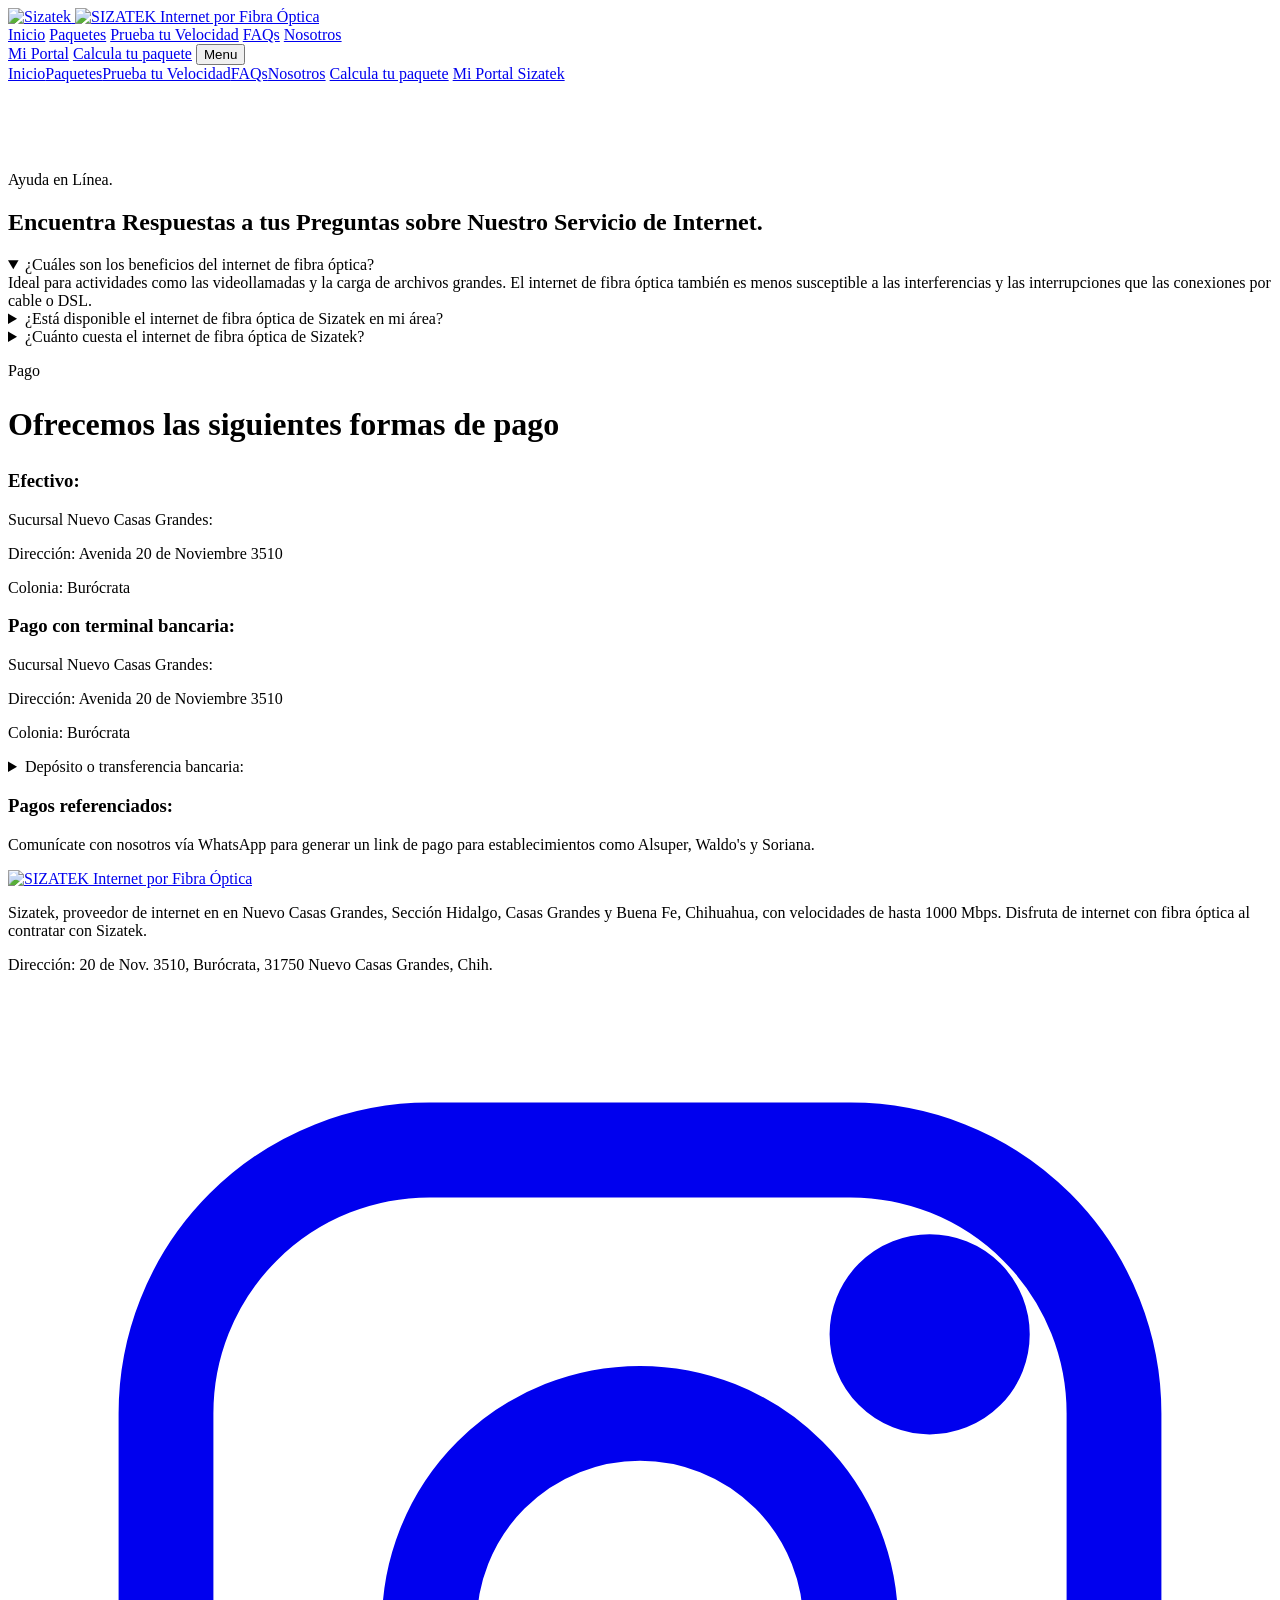
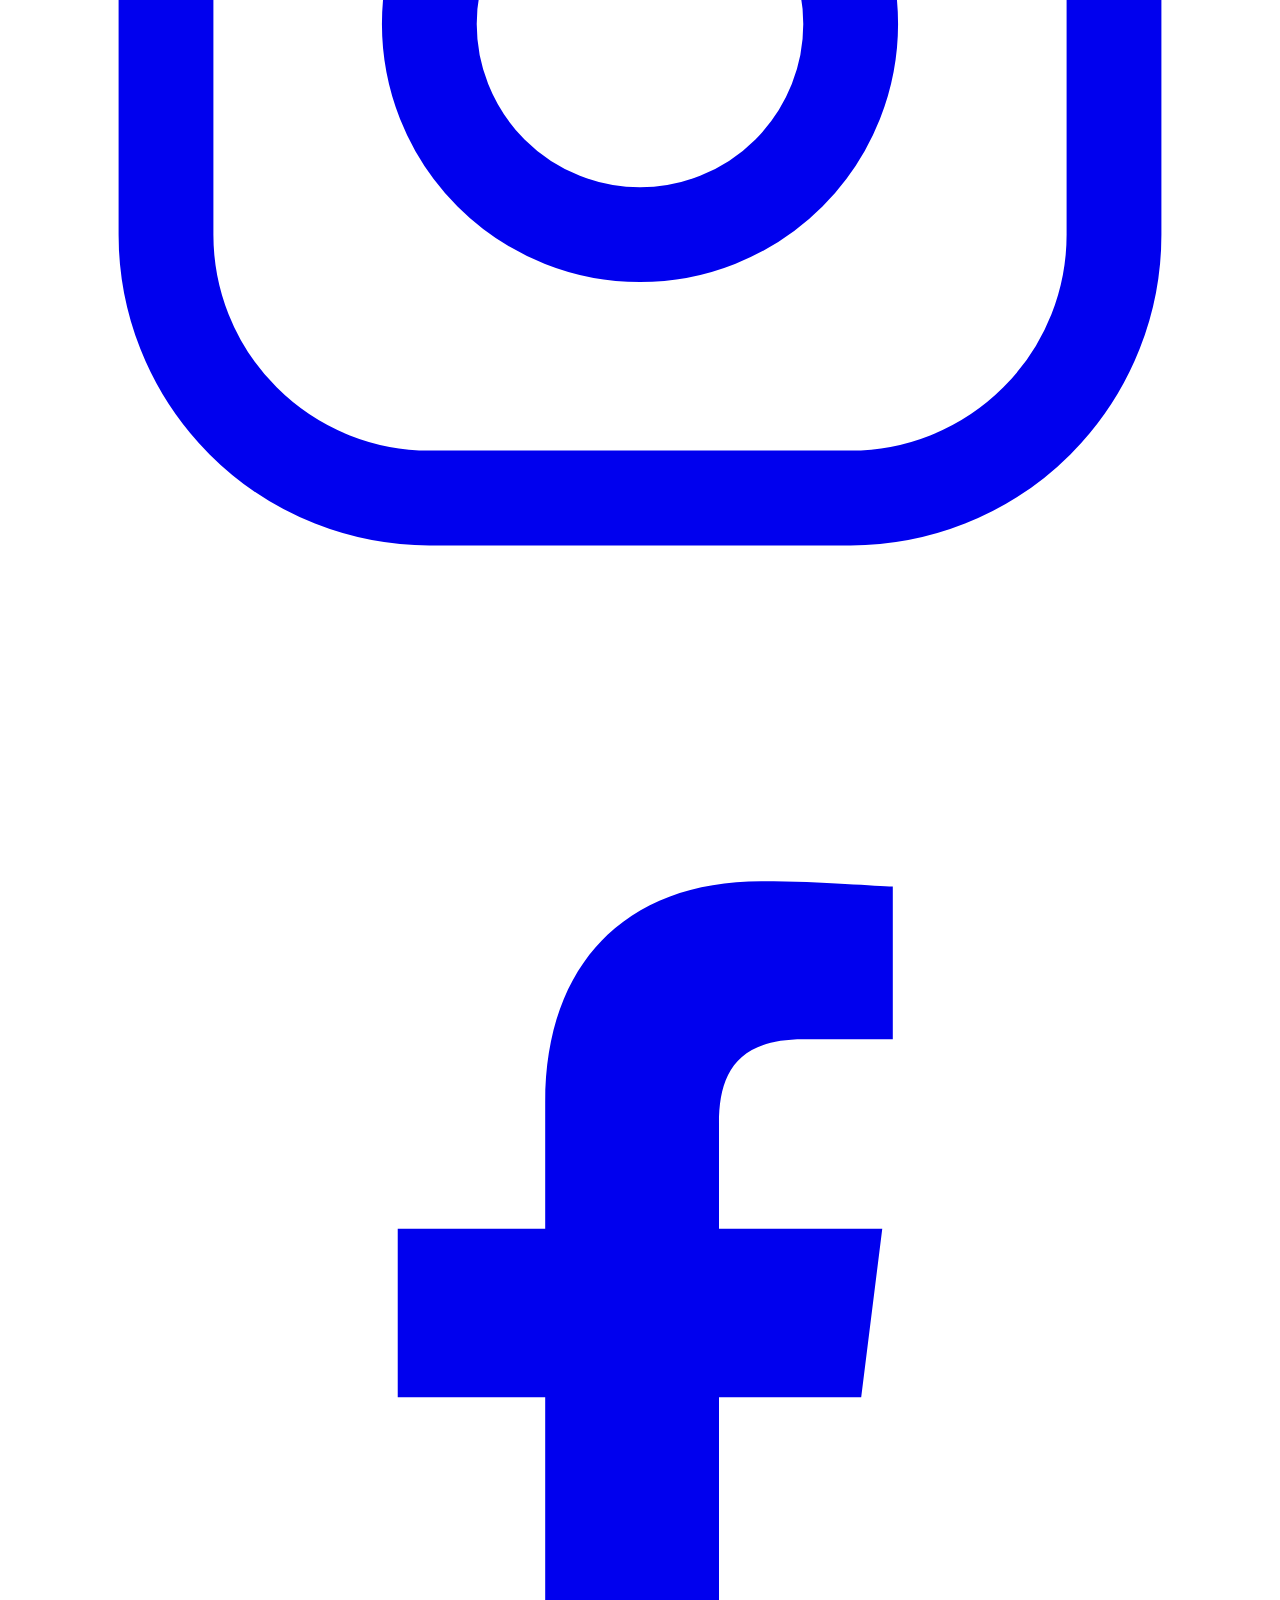
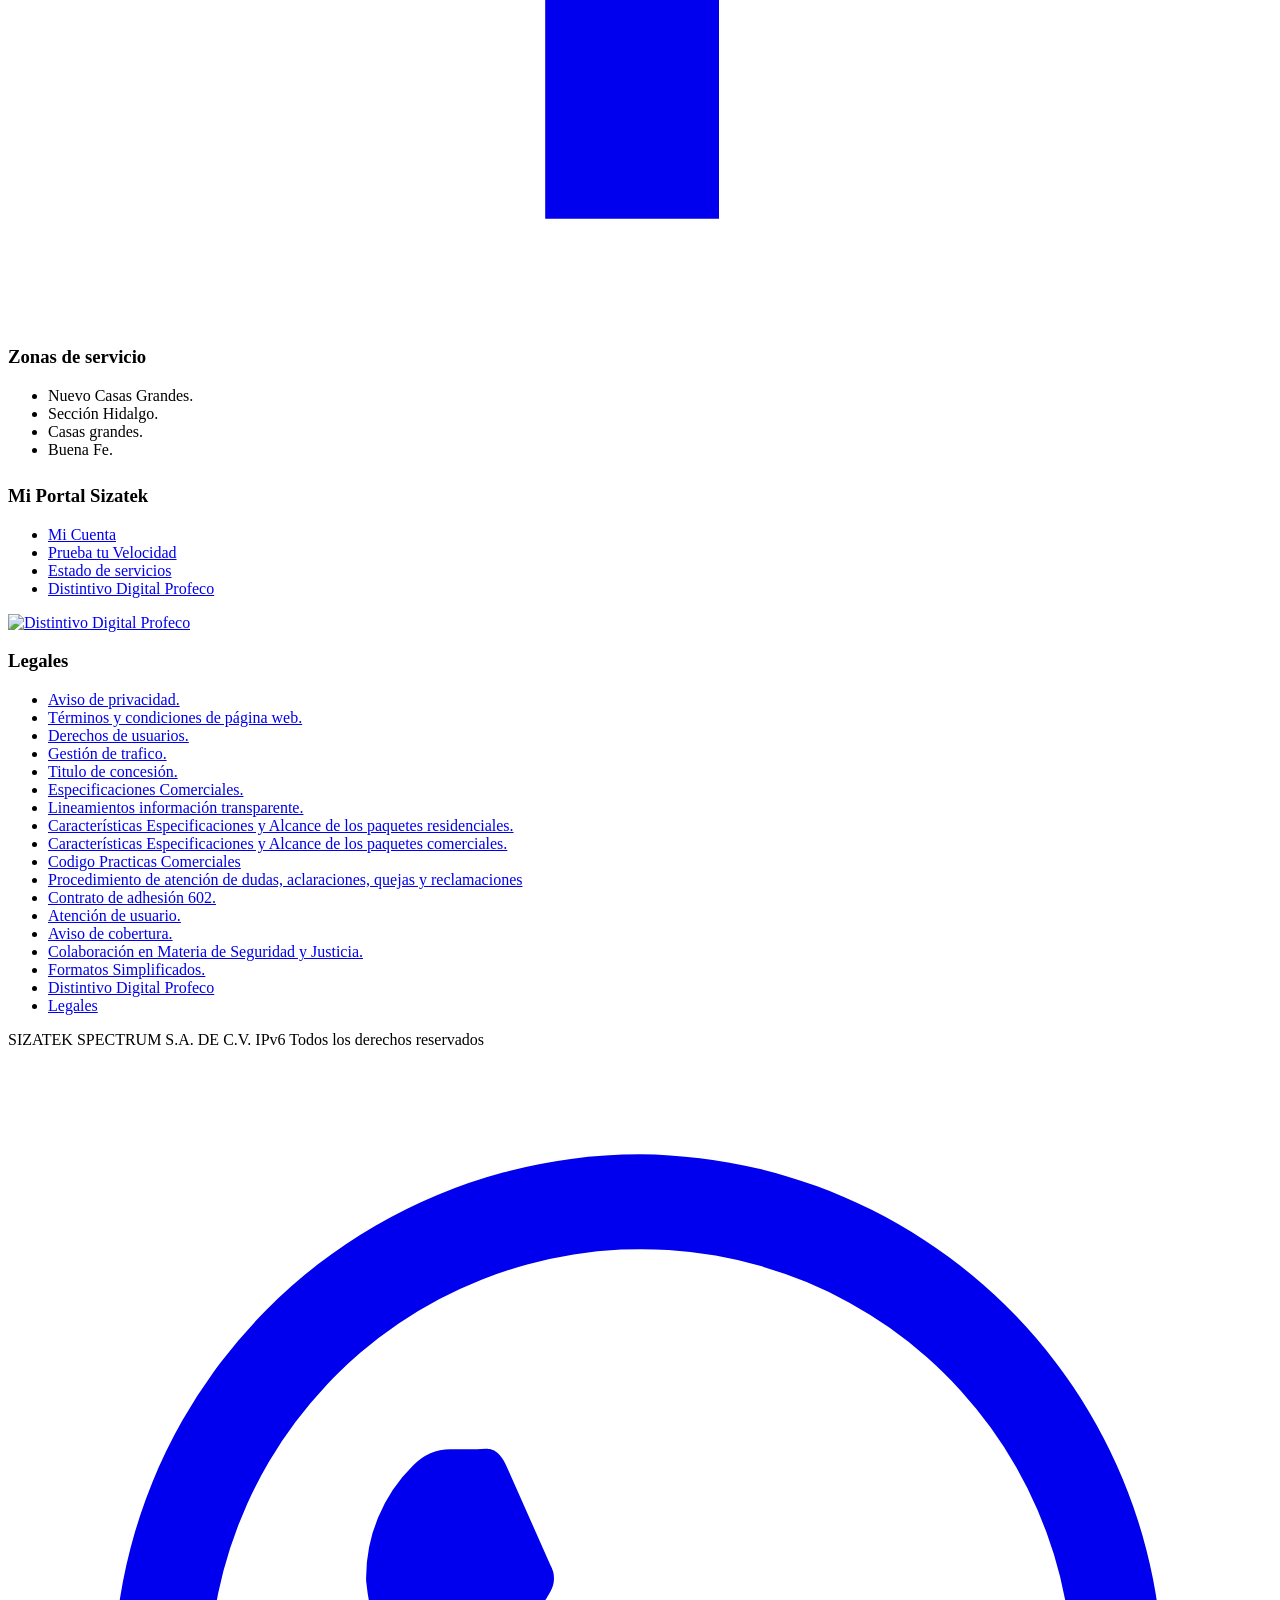
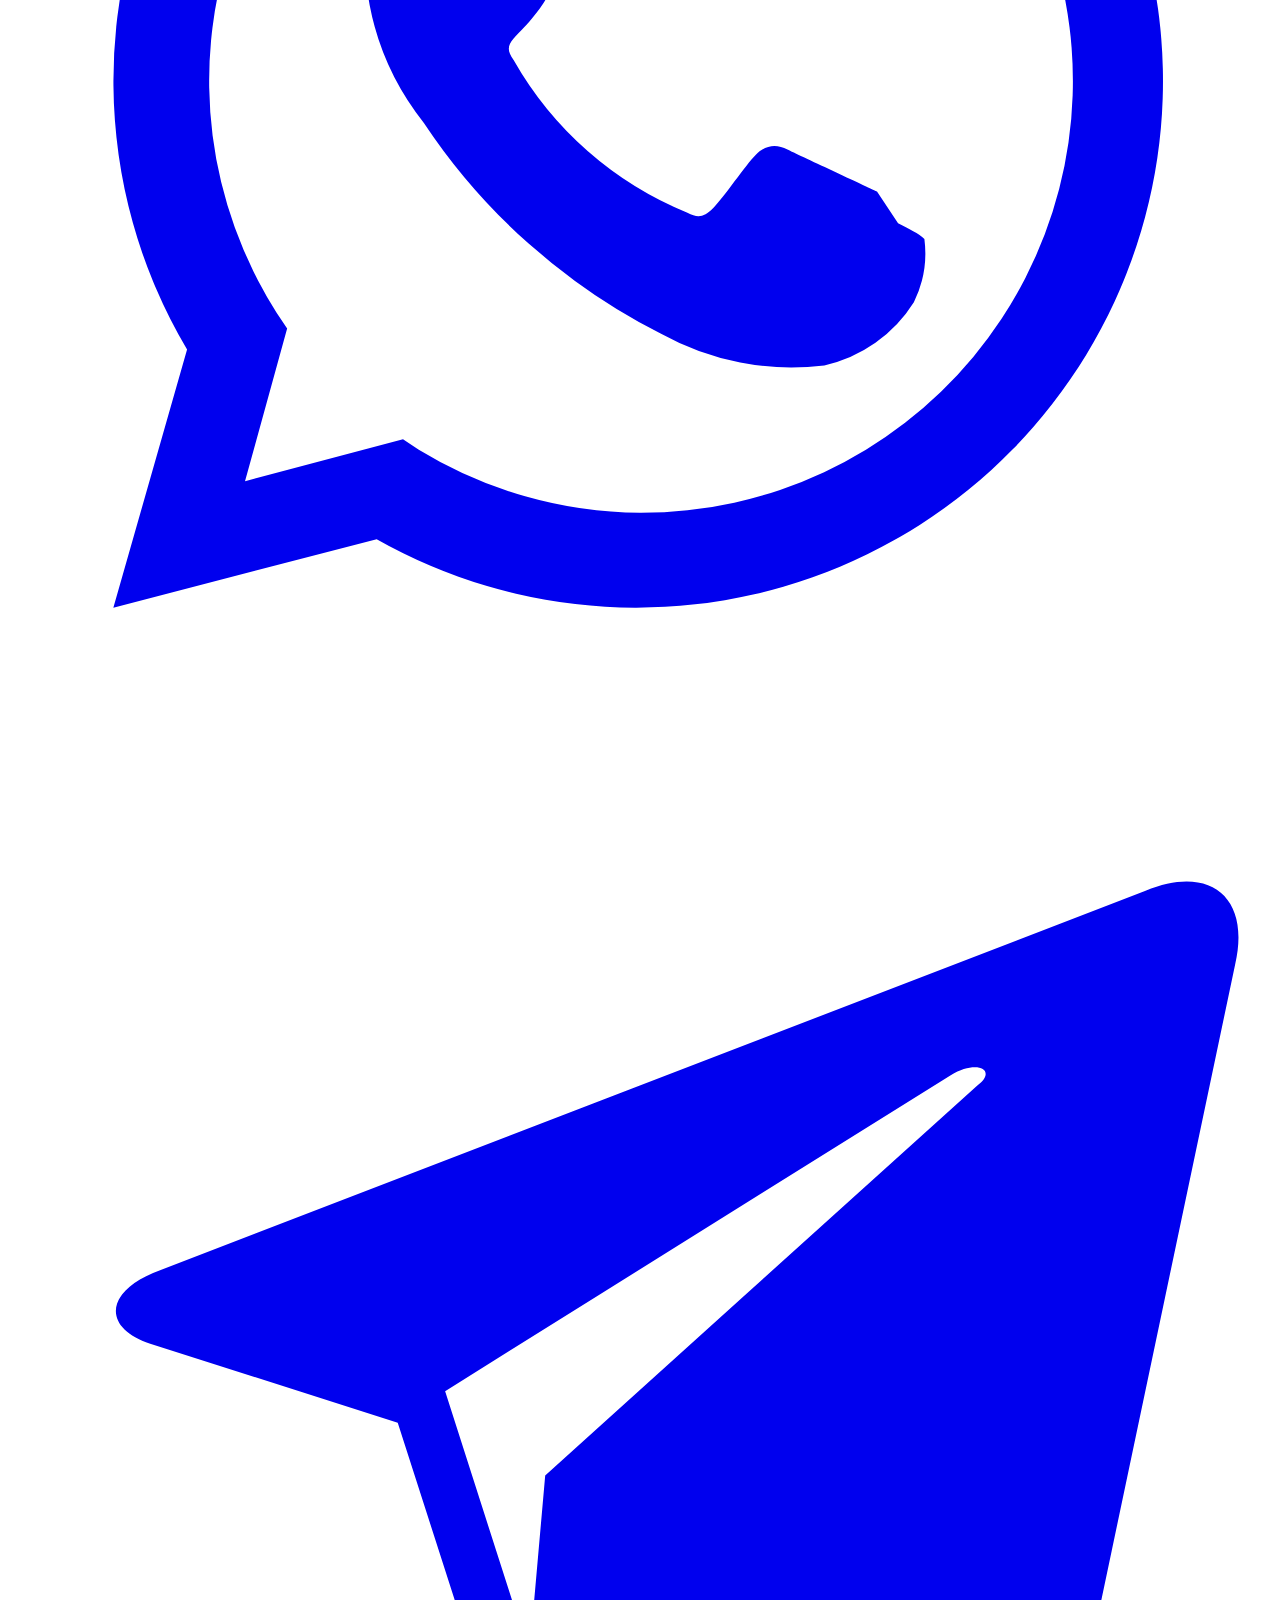
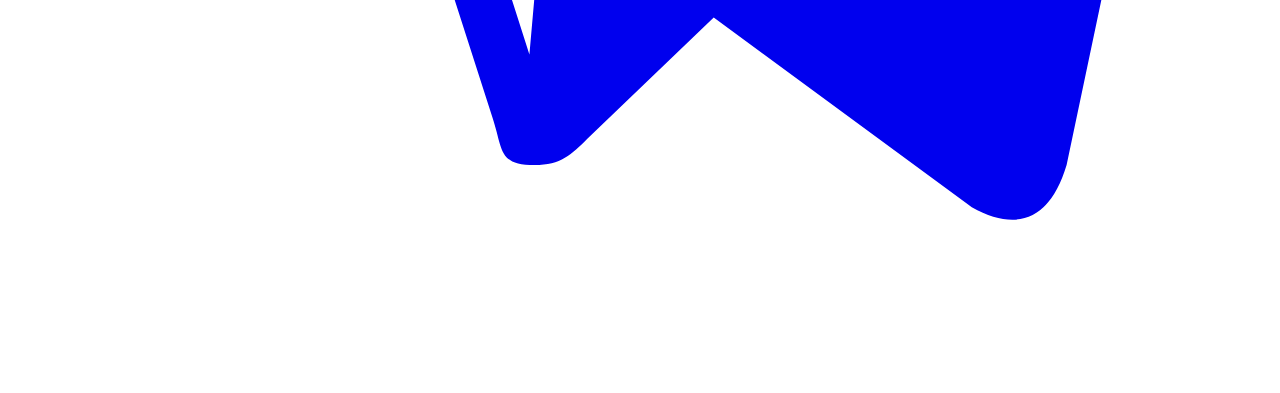
==== site/ayuda/index.html @ 72c99260 "Nosotros: 'Internet para Negocios' (empresas, instituciones gubernamentales y centros educativos); /" ====
<!doctype html>
<html lang="es">
<head>
<meta charset="utf-8">
<meta name="viewport" content="width=device-width,initial-scale=1">
<title>Ayuda en Línea - Sizatek.com</title>
<meta name="description" content="Encuentra Respuestas a tus Preguntas sobre Nuestro Servicio de Internet.">
<link rel="canonical" href="https://sizatek.com/ayuda/">
<link rel="icon" type="image/png" href="/assets/logo-iso.png">
<meta property="og:title" content="Ayuda en Línea - Sizatek.com">
<meta property="og:description" content="Encuentra Respuestas a tus Preguntas sobre Nuestro Servicio de Internet.">
<meta property="og:image" content="https://sizatek.com/assets/logo-sizatek.png">
<meta property="og:url" content="https://sizatek.com/ayuda/">
<meta name="theme-color" content="#050B1A">
<link rel="preconnect" href="https://fonts.googleapis.com">
<link rel="stylesheet" href="https://fonts.googleapis.com/css2?family=Unbounded:wght@300;400;500;700;900&family=Geologica:wght@300;400;500;600&family=IBM+Plex+Mono:wght@400;500&display=swap">
<link rel="stylesheet" href="/assets/site.css?v=15">
</head>
<body>
<!-- ─────────────── NAV ─────────────── -->
<header class="nav">
  <div class="wrap">
    <a class="brand" href="/" aria-label="Sizatek">
      <img class="iso" src="/assets/logo-iso.png" alt="Sizatek">
      <img class="wordmark" src="/assets/logo-wordmark.png" alt="SIZATEK Internet por Fibra Óptica">
    </a>
    <nav class="links" aria-label="Menu">
      <a href="/">Inicio</a>
      <a href="/paquetes/">Paquetes</a>
      <a href="/velocidad/">Prueba tu Velocidad</a>
      <a class="on" href="/ayuda/">FAQs</a>
      <a href="/nosotros/">Nosotros</a>
    </nav>
    <div class="nav-cta">
      <a class="btn btn-ghost" href="https://clientes.sizatek.com/cliente/login">Mi Portal</a>
      <a class="btn btn-luz" href="/calcula/">Calcula tu paquete</a>
      <button class="menu-btn" id="menuBtn" aria-expanded="false" aria-controls="drawer">Menu</button>
    </div>
  </div>
  <div class="drawer" id="drawer">
    <div class="wrap">
      <a href="/">Inicio</a><a href="/paquetes/">Paquetes</a><a href="/velocidad/">Prueba tu Velocidad</a><a href="/ayuda/">FAQs</a><a href="/nosotros/">Nosotros</a>
      <a href="/calcula/">Calcula tu paquete</a>
      <a href="https://clientes.sizatek.com/cliente/login">Mi Portal Sizatek</a>
    </div>
  </div>
</header>


<!-- ─────────────── PAGO + FAQ ─────────────── -->
<section id="faqs" style="padding-top:clamp(40px,6vw,72px)">
  <div class="wrap two">
    <div>
      <div class="sec-head">
        <p class="eyebrow">Ayuda en Línea.</p>
        <h2>Encuentra Respuestas a tus Preguntas sobre Nuestro Servicio de Internet.</h2>
      </div>
      <div class="faq">
      <details open><summary>¿Cuáles son los beneficios del internet de fibra óptica?</summary><div class="body">Ideal para actividades como las videollamadas y la carga de archivos grandes. El internet de fibra óptica también es menos susceptible a las interferencias y las interrupciones que las conexiones por cable o DSL.</div></details>
      <details><summary>¿Está disponible el internet de fibra óptica de Sizatek en mi área?</summary><div class="body">Como empresa local en Chihuahua, ofrecemos el servicio de internet con fibra óptica en Nuevo Casas Grandes, Sección Hidalgo, Casas Grandes y  Buena Fe.</div></details>
      <details><summary>¿Cuánto cuesta el internet de fibra óptica de Sizatek?</summary><div class="body">El costo del internet de fibra óptica de Sizatek varía según el plan de velocidad y las promociones disponibles en el momento.  Como empresa local en Chihuahua, ofrecemos servicio en Nuevo Casas Grandes, Sección Hidalgo, Casas Grandes y Buena Fe (Chihuahua). Visita nuestra página de planes y precios para obtener información detallada y elegir el mejor plan para ti.</div></details>
      </div>
    </div>
    <div>
      <div class="sec-head">
        <p class="eyebrow">Pago</p>
        <h2 style="font-size:clamp(22px,2.6vw,32px)">Ofrecemos las siguientes formas de pago</h2>
      </div>
      <div class="pago">
        <div class="pago-item"><h3>Efectivo:</h3><p>Sucursal Nuevo Casas Grandes:</p><p>Dirección: Avenida 20 de Noviembre 3510</p><p>Colonia: Burócrata</p></div>
        <div class="pago-item"><h3>Pago con terminal bancaria:</h3><p>Sucursal Nuevo Casas Grandes:</p><p>Dirección: Avenida 20 de Noviembre 3510</p><p>Colonia: Burócrata</p></div>
        <div class="pago-item"><details><summary>Depósito o transferencia bancaria:</summary><div style="display:grid;gap:6px;margin-top:10px"><p>Banco BBVA:</p><p class="mono">Cuenta: 0116970141</p><p class="mono">Clabe: 012420001169701419</p><p><b>Importante:</b> Enviar comprobante de pago vía WhatsApp al 6567646127 o correo electrónico: contacto@sizatek.com</p></div></details></div>
        <div class="pago-item"><h3>Pagos referenciados:</h3><p>Comunícate con nosotros vía WhatsApp para generar un link de pago para establecimientos como Alsuper, Waldo's y Soriana.</p></div>
      </div>
      
    </div>
  </div>
</section>


<!-- ─────────────── FOOTER ─────────────── -->
<footer>
  <div class="wrap">
    <div class="fgrid">
      <div class="fcol">
        <a class="brand brand-full" href="/" style="margin-bottom:22px">
          <img src="/assets/logo-sizatek.png" alt="SIZATEK Internet por Fibra Óptica">
        </a>
        <p>Sizatek, proveedor de internet en en Nuevo Casas Grandes, Sección Hidalgo, Casas Grandes y Buena Fe, Chihuahua, con velocidades de hasta 1000 Mbps. Disfruta de internet con fibra óptica al contratar con Sizatek.</p>
        <p style="margin-top:16px">Dirección: 20 de Nov. 3510, Burócrata, 31750 Nuevo Casas Grandes, Chih.</p>
        <div class="social" style="margin-top:18px">
          <a href="https://www.instagram.com/sizatek" aria-label="Instagram"><svg viewBox="0 0 24 24" fill="none" stroke="currentColor" stroke-width="1.8"><rect x="3" y="3" width="18" height="18" rx="5"/><circle cx="12" cy="12" r="4"/><circle cx="17.5" cy="6.5" r="1" fill="currentColor"/></svg></a>
          <a href="https://www.facebook.com/sizatekncg" aria-label="Facebook"><svg viewBox="0 0 24 24" fill="currentColor"><path d="M13.5 22v-8h2.7l.4-3.2h-3.1V8.8c0-.9.3-1.6 1.6-1.6h1.7V4.3c-.3 0-1.3-.1-2.5-.1-2.5 0-4.1 1.5-4.1 4.2v2.4H7.4V14h2.8v8h3.3Z"/></svg></a>
        </div>
      </div>
      <div class="fcol">
        <h3>Zonas de servicio</h3>
        <ul><li>Nuevo Casas Grandes.</li><li>Sección Hidalgo.</li><li>Casas  grandes.</li><li>Buena Fe.</li></ul>
        <h3 style="margin-top:26px">Mi Portal Sizatek</h3>
        <ul><li><a href="https://clientes.sizatek.com/cliente/login">Mi Cuenta</a></li><li><a href="/velocidad/">Prueba tu Velocidad</a></li><li><a href="/velocidad/#estado">Estado de servicios</a></li><li><a href="https://distintivodigital.profeco.gob.mx/consulta/DA25MW83091124">Distintivo Digital Profeco</a></li></ul>
        <a class="distintivo" href="https://distintivodigital.profeco.gob.mx/consulta/DA25MW83091124" aria-label="Distintivo Digital Profeco"><img src="/assets/distintivo-profeco.png" alt="Distintivo Digital Profeco" width="220" height="70" loading="lazy"></a>
      </div>
      <div class="fcol">
        <h3>Legales</h3>
        <ul class="flegal"><li><a href="https://sizatek.com/wp-content/uploads/2024/07/aviso-de-privacidad.pdf">Aviso de privacidad.</a></li><li><a href="https://sizatek.com/wp-content/uploads/2024/10/terminos-y-condiciones_sizatek.pdf">Términos y condiciones de página web.</a></li><li><a href="https://sizatek.com/wp-content/uploads/2024/07/derecho-de-usuario.pdf">Derechos de usuarios.</a></li><li><a href="https://sizatek.com/wp-content/uploads/2024/07/gestion-de-trafico.pdf">Gestión de trafico.</a></li><li><a href="https://sizatek.com/wp-content/uploads/2024/07/titulo-de-concesion-sizatek-.pdf">Titulo de concesión.</a></li><li><a href="https://sizatek.com/wp-content/uploads/2024/07/especificaciones-y-alcances-de-paquetes-internet-comercial.pdf">Especificaciones Comerciales.</a></li><li><a href="https://sizatek.com/wp-content/uploads/2024/10/lineamientos-informacion-transparente-sizatek.pdf">Lineamientos información transparente.</a></li><li><a href="https://sizatek.com/wp-content/uploads/2024/10/caracteristicas-especificaciones-y-alcance-de-los-paquetes-residenciales-sizatek-1.pdf">Características Especificaciones y Alcance de los paquetes residenciales.</a></li><li><a href="https://sizatek.com/wp-content/uploads/2024/10/caracteristicas-especificaciones-y-alcance-de-los-paquetes-comerciales-sizatek.pdf">Características Especificaciones y Alcance de los paquetes comerciales.</a></li><li><a href="https://sizatek.com/wp-content/uploads/2024/10/codigo-practicas-comerciales_-sizatek_vf.pdf">Codigo Practicas Comerciales</a></li><li><a href="https://sizatek.com/wp-content/uploads/2024/10/procedimiento-de-atencion-de-dudas-aclaraciones-quejas-y-reclamaciones.pdf">Procedimiento de atención de dudas, aclaraciones, quejas y reclamaciones</a></li><li><a href="https://sizatek.com/wp-content/uploads/2024/07/sizatek-spectrum-s.a.s.-de-c.v.sizatek-602-2023-comprimido.pdf">Contrato de adhesión 602.</a></li><li><a href="https://sizatek.com/wp-content/uploads/2024/07/atencion-de-usuario.pdf">Atención de usuario.</a></li><li><a href="https://sizatek.com/wp-content/uploads/2024/07/aviso-de-cobertura.pdf">Aviso de cobertura.</a></li><li><a href="https://sizatek.com/wp-content/uploads/2024/07/colaboracin-en-materia-de-seguridad-y-justicia_sizatek.pdf">Colaboración en Materia de Seguridad y Justicia.</a></li><li><a href="https://sizatek.com/wp-content/uploads/2024/07/consulta-tarifas-vigentes.pdf">Formatos Simplificados.</a></li><li><a href="https://sizatek.com/wp-content/uploads/2025/11/acuerdo_adhesion_690b8863ed9c2_05112025.pdf">Distintivo Digital Profeco</a></li><li><a href="/legales/">Legales</a></li></ul>
      </div>
    </div>
    <div class="fbottom">
      <span>SIZATEK SPECTRUM S.A. DE C.V.</span>
      <span class="v6live" id="v6live"><i></i>IPv6<b id="v6live-ip"></b></span>
      <span>Todos los derechos reservados</span>
    </div>
  </div>
</footer>


<a class="wa-float" href="https://wa.me/5216567646127" aria-label="Contáctanos"><svg viewBox="0 0 24 24" fill="currentColor"><path d="M12 2a10 10 0 0 0-8.6 15.1L2 22l5-1.3A10 10 0 1 0 12 2Zm0 18.2a8.2 8.2 0 0 1-4.2-1.2l-.3-.2-3 .8.8-2.9-.2-.3A8.2 8.2 0 1 1 12 20.2Zm4.5-6.1c-.2-.1-1.5-.7-1.7-.8s-.4-.1-.6.1-.6.8-.8 1-.3.2-.5.1a6.7 6.7 0 0 1-3.3-2.9c-.3-.4.2-.4.7-1.3a.5.5 0 0 0 0-.5l-.8-1.8c-.2-.5-.4-.4-.6-.4h-.5a1 1 0 0 0-.7.3 3 3 0 0 0-.9 2.2 5.2 5.2 0 0 0 1.1 2.7 11.8 11.8 0 0 0 4.5 4 5.1 5.1 0 0 0 3.1.6 2.7 2.7 0 0 0 1.7-1.2 2.1 2.1 0 0 0 .2-1.2c-.1-.1-.3-.2-.5-.3Z"/></svg></a>
<a class="tg-float" href="https://t.me/Sizatek_telebot?start=soporte" aria-label="Telegram"><svg viewBox="0 0 24 24" fill="currentColor"><path d="M21.6 3.3 2.9 10.5c-1.1.4-1.1 1.1-.2 1.4l4.7 1.5 1.8 5.6c.2.6.1.9.8.9.5 0 .7-.2 1-.5l2.4-2.3 4.9 3.6c.9.5 1.5.2 1.8-.8l3.2-15.2c.3-1.3-.5-1.9-1.7-1.4ZM8.3 12.8l9.6-6c.5-.3.9-.1.5.2l-8.2 7.4-.3 3.4-1.6-5Z"/></svg></a>


<script src="/assets/site.js?v=13" defer></script>
</body>
</html>
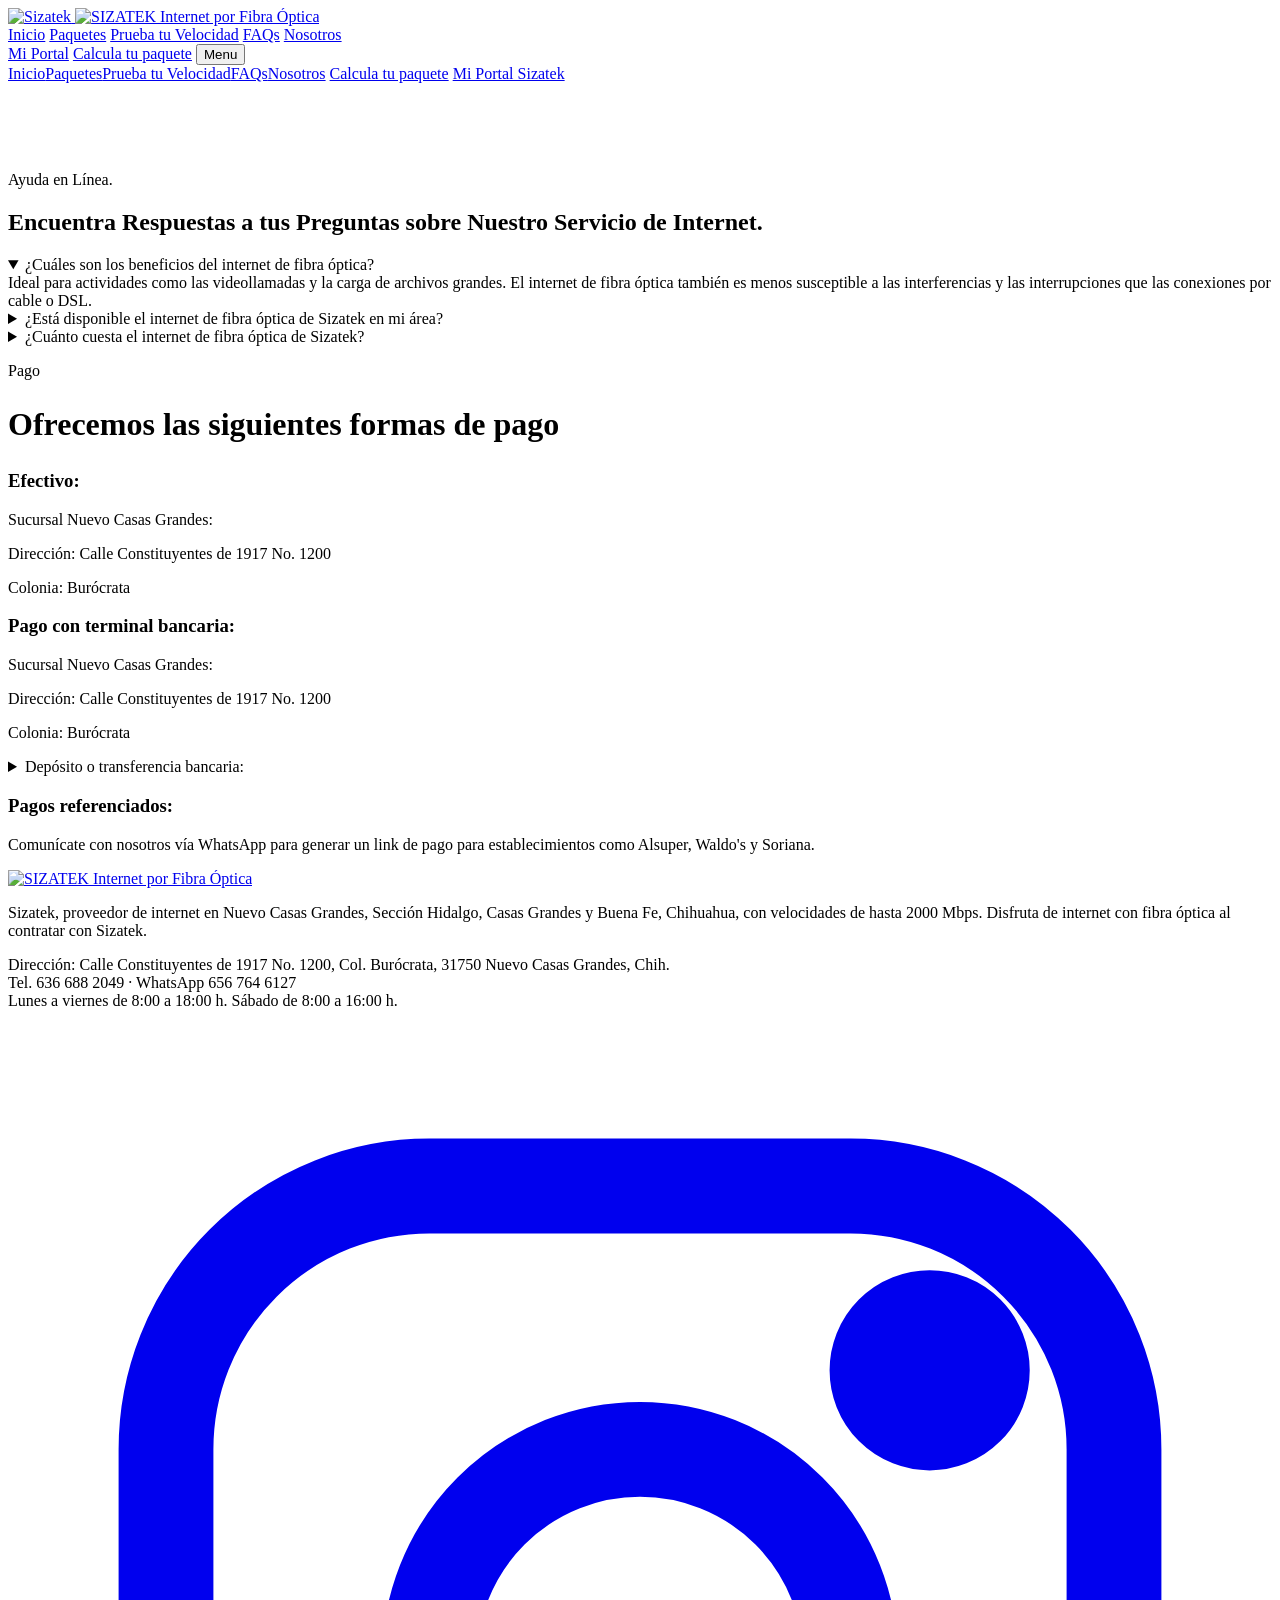
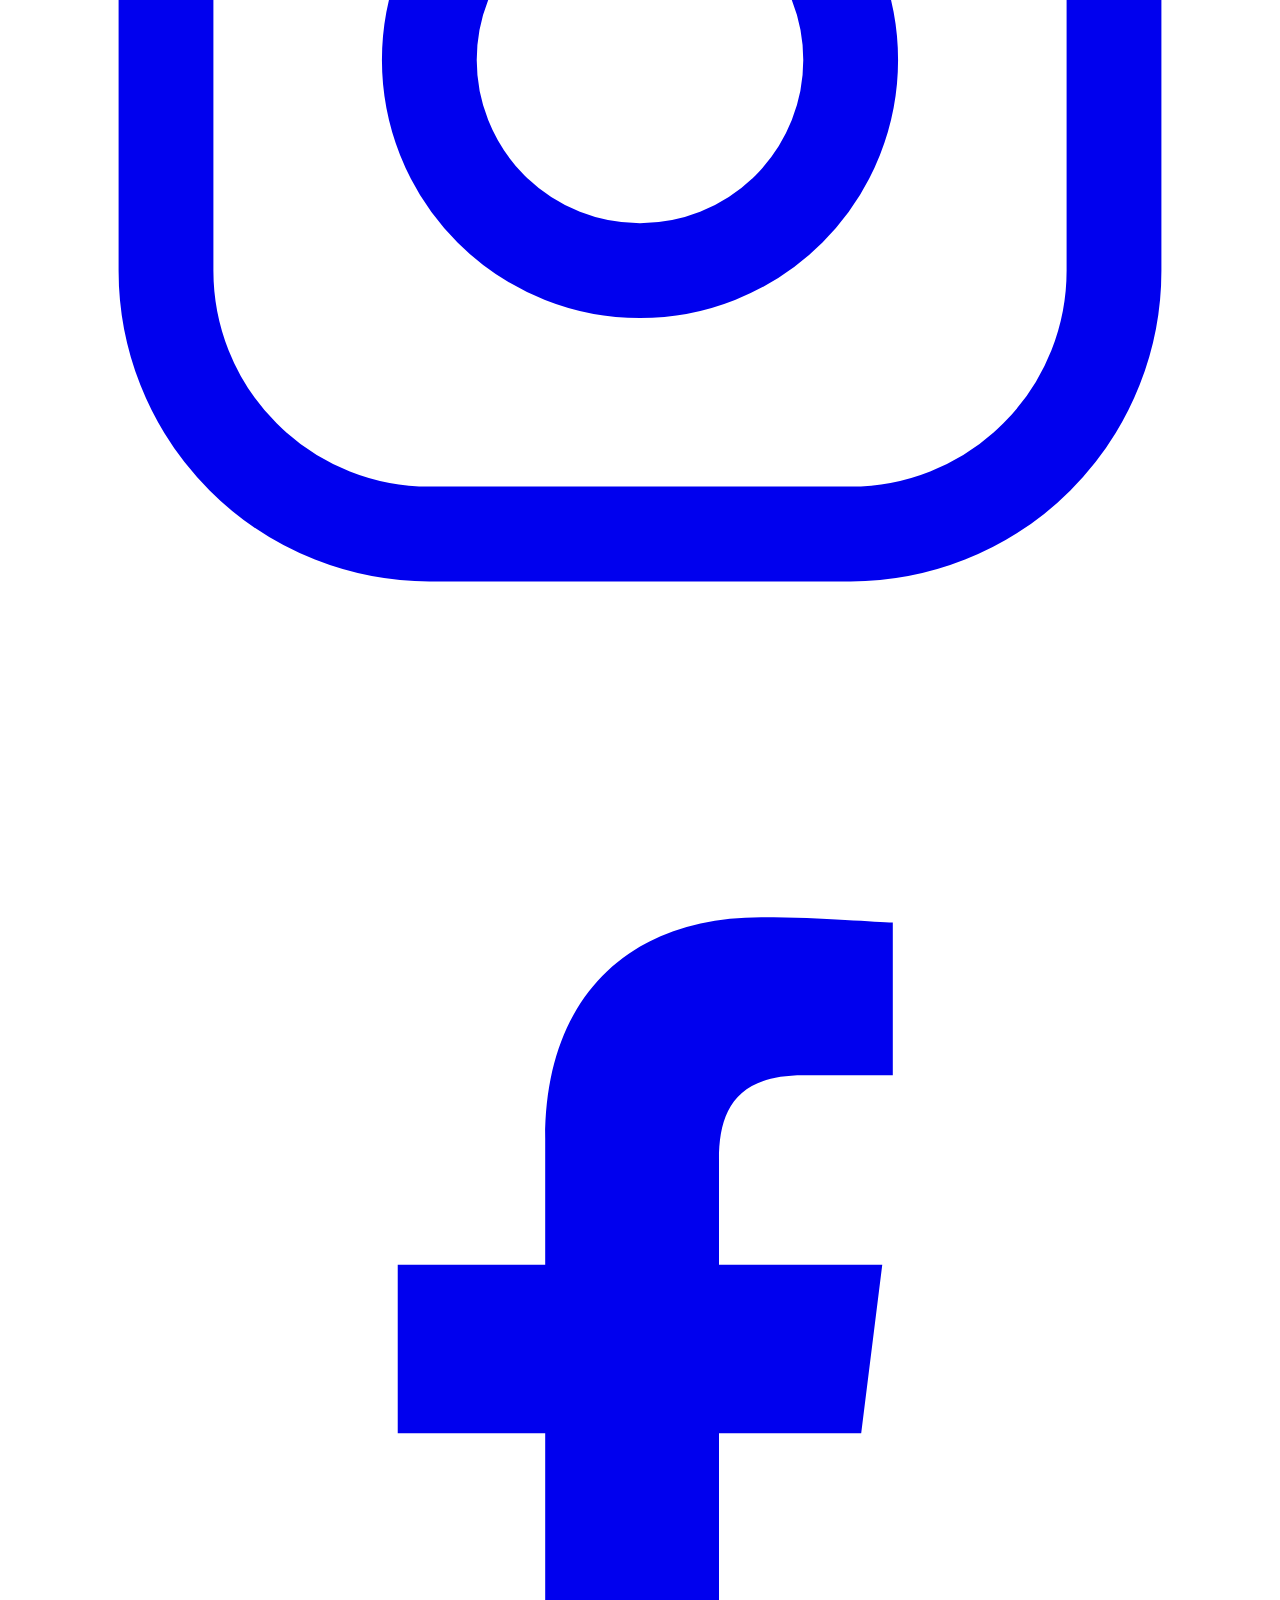
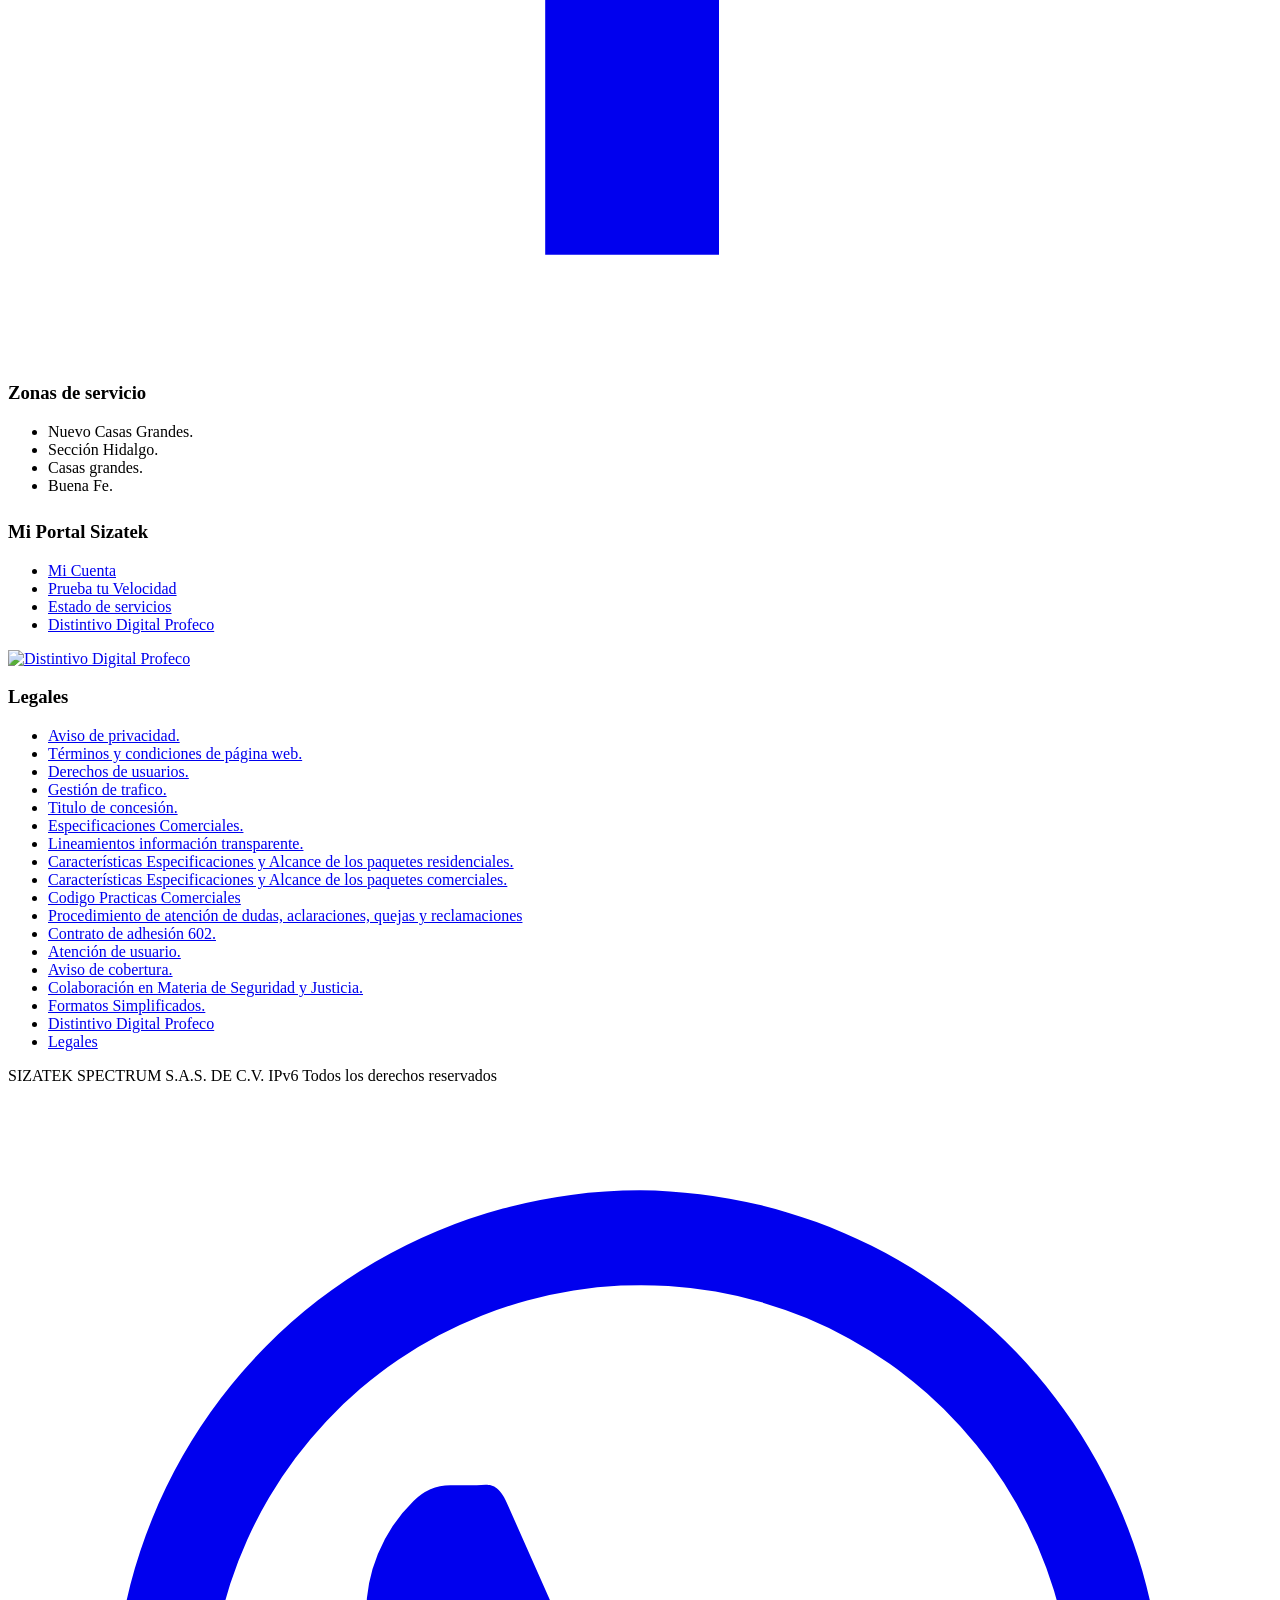
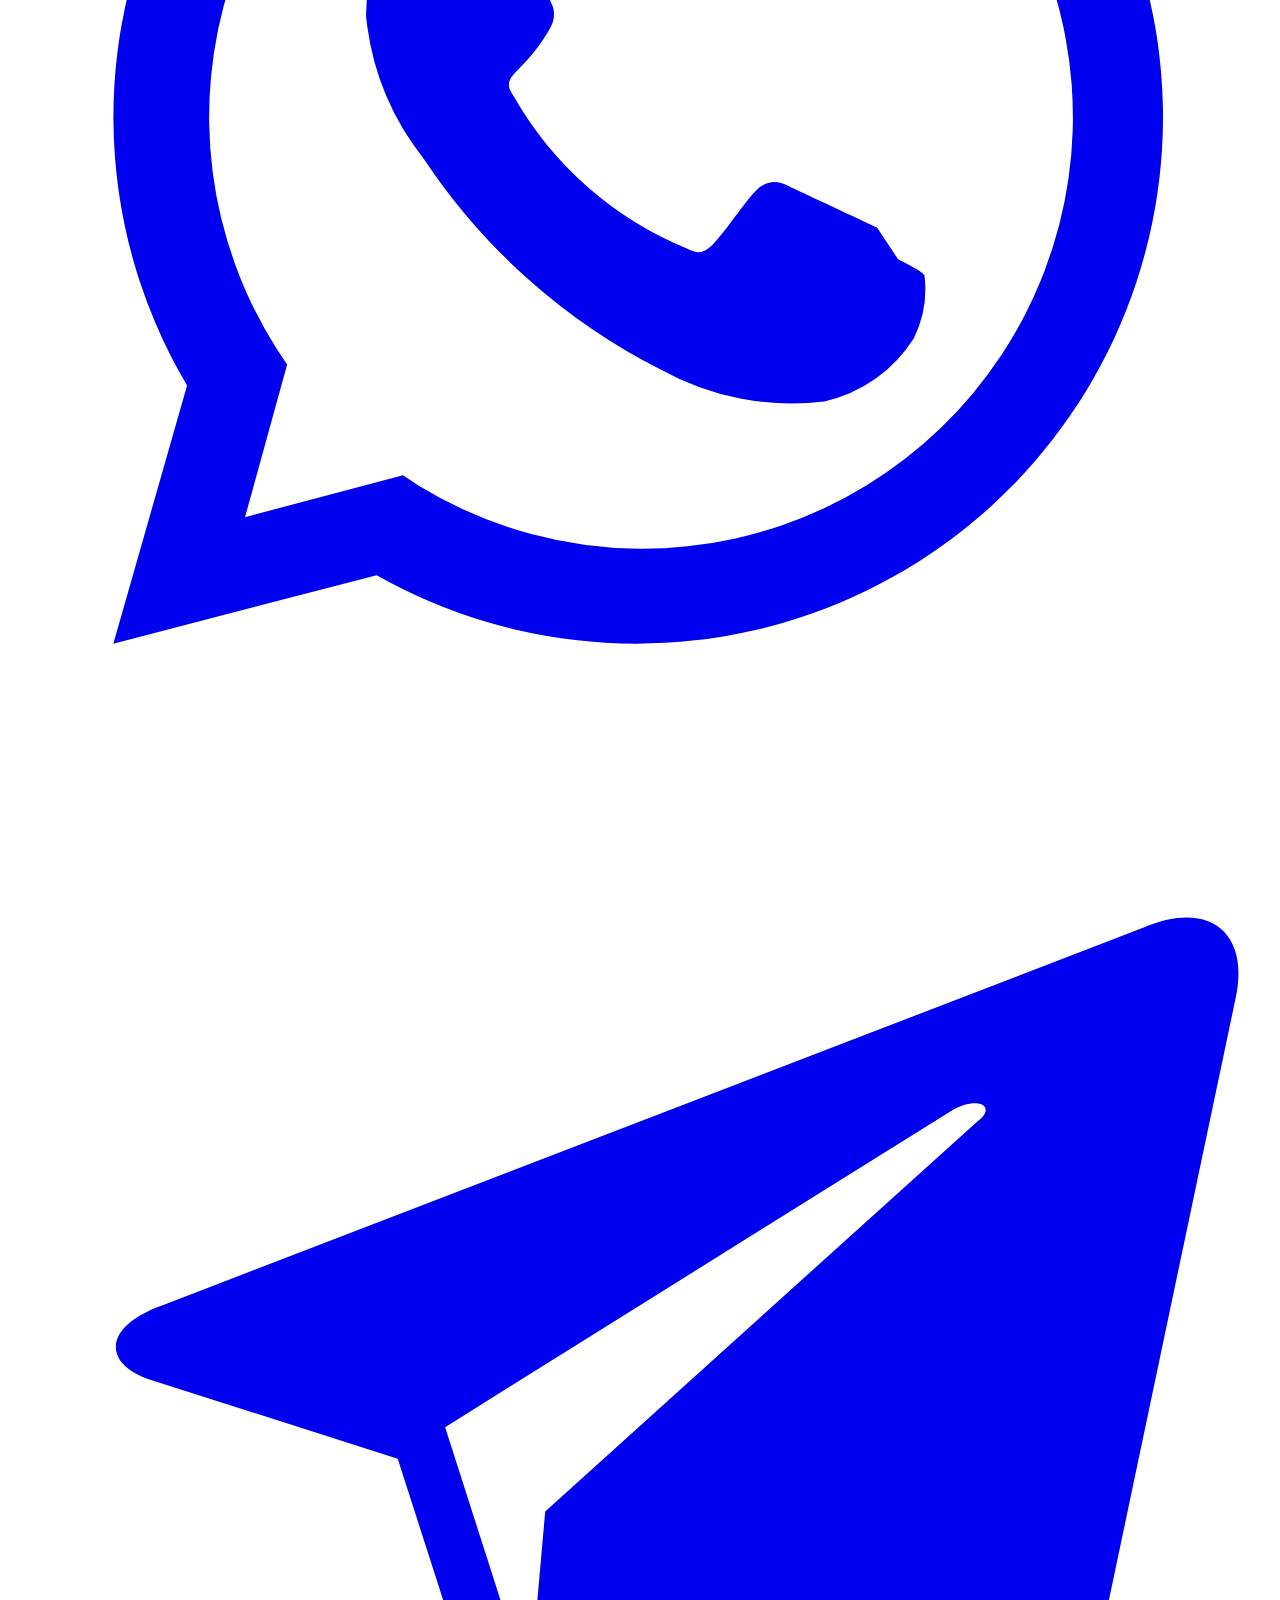
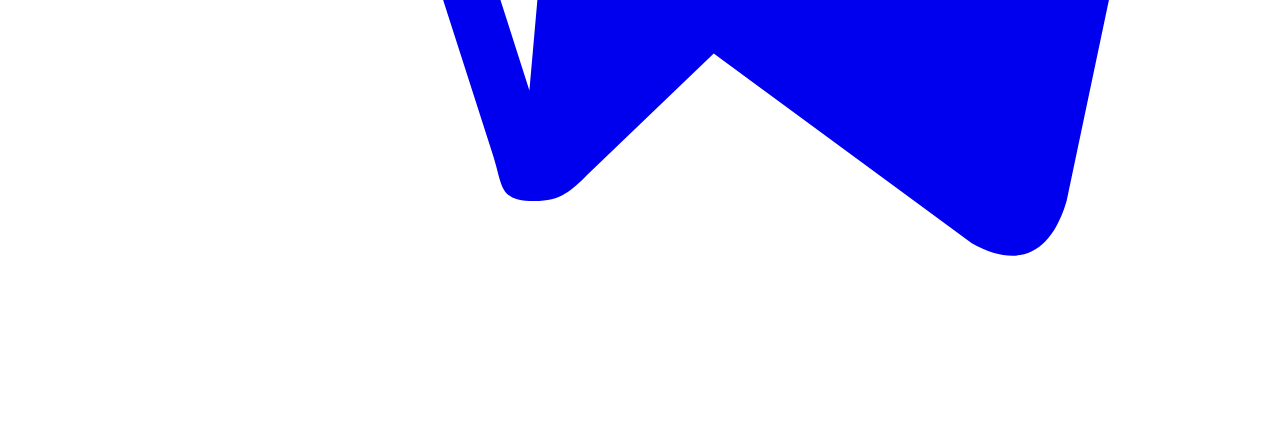
==== commit 2d8b3397: "Duo en toda la pagina: portada, paquetes, calculadora y animacion LA PORTADA LA ENCABEZA EL DUO. El " ====
--- a/site/ayuda/index.html
+++ b/site/ayuda/index.html
@@ -15,6 +15,7 @@
 <link rel="preconnect" href="https://fonts.googleapis.com">
 <link rel="stylesheet" href="https://fonts.googleapis.com/css2?family=Unbounded:wght@300;400;500;700;900&family=Geologica:wght@300;400;500;600&family=IBM+Plex+Mono:wght@400;500&display=swap">
 <link rel="stylesheet" href="/assets/site.css?v=15">
+<script>document.documentElement.classList.add('js');</script>
 </head>
 <body>
 <!-- ─────────────── NAV ─────────────── -->
@@ -67,8 +68,8 @@
         <h2 style="font-size:clamp(22px,2.6vw,32px)">Ofrecemos las siguientes formas de pago</h2>
       </div>
       <div class="pago">
-        <div class="pago-item"><h3>Efectivo:</h3><p>Sucursal Nuevo Casas Grandes:</p><p>Dirección: Avenida 20 de Noviembre 3510</p><p>Colonia: Burócrata</p></div>
-        <div class="pago-item"><h3>Pago con terminal bancaria:</h3><p>Sucursal Nuevo Casas Grandes:</p><p>Dirección: Avenida 20 de Noviembre 3510</p><p>Colonia: Burócrata</p></div>
+        <div class="pago-item"><h3>Efectivo:</h3><p>Sucursal Nuevo Casas Grandes:</p><p>Dirección: Calle Constituyentes de 1917 No. 1200</p><p>Colonia: Burócrata</p></div>
+        <div class="pago-item"><h3>Pago con terminal bancaria:</h3><p>Sucursal Nuevo Casas Grandes:</p><p>Dirección: Calle Constituyentes de 1917 No. 1200</p><p>Colonia: Burócrata</p></div>
         <div class="pago-item"><details><summary>Depósito o transferencia bancaria:</summary><div style="display:grid;gap:6px;margin-top:10px"><p>Banco BBVA:</p><p class="mono">Cuenta: 0116970141</p><p class="mono">Clabe: 012420001169701419</p><p><b>Importante:</b> Enviar comprobante de pago vía WhatsApp al 6567646127 o correo electrónico: contacto@sizatek.com</p></div></details></div>
         <div class="pago-item"><h3>Pagos referenciados:</h3><p>Comunícate con nosotros vía WhatsApp para generar un link de pago para establecimientos como Alsuper, Waldo's y Soriana.</p></div>
       </div>
@@ -86,8 +87,8 @@
         <a class="brand brand-full" href="/" style="margin-bottom:22px">
           <img src="/assets/logo-sizatek.png" alt="SIZATEK Internet por Fibra Óptica">
         </a>
-        <p>Sizatek, proveedor de internet en en Nuevo Casas Grandes, Sección Hidalgo, Casas Grandes y Buena Fe, Chihuahua, con velocidades de hasta 1000 Mbps. Disfruta de internet con fibra óptica al contratar con Sizatek.</p>
-        <p style="margin-top:16px">Dirección: 20 de Nov. 3510, Burócrata, 31750 Nuevo Casas Grandes, Chih.</p>
+        <p>Sizatek, proveedor de internet en Nuevo Casas Grandes, Sección Hidalgo, Casas Grandes y Buena Fe, Chihuahua, con velocidades de hasta 2000 Mbps. Disfruta de internet con fibra óptica al contratar con Sizatek.</p>
+        <p style="margin-top:16px">Dirección: Calle Constituyentes de 1917 No. 1200, Col. Burócrata, 31750 Nuevo Casas Grandes, Chih.<br>Tel. 636 688 2049 · WhatsApp 656 764 6127<br>Lunes a viernes de 8:00 a 18:00 h. Sábado de 8:00 a 16:00 h.</p>
         <div class="social" style="margin-top:18px">
           <a href="https://www.instagram.com/sizatek" aria-label="Instagram"><svg viewBox="0 0 24 24" fill="none" stroke="currentColor" stroke-width="1.8"><rect x="3" y="3" width="18" height="18" rx="5"/><circle cx="12" cy="12" r="4"/><circle cx="17.5" cy="6.5" r="1" fill="currentColor"/></svg></a>
           <a href="https://www.facebook.com/sizatekncg" aria-label="Facebook"><svg viewBox="0 0 24 24" fill="currentColor"><path d="M13.5 22v-8h2.7l.4-3.2h-3.1V8.8c0-.9.3-1.6 1.6-1.6h1.7V4.3c-.3 0-1.3-.1-2.5-.1-2.5 0-4.1 1.5-4.1 4.2v2.4H7.4V14h2.8v8h3.3Z"/></svg></a>
@@ -106,7 +107,7 @@
       </div>
     </div>
     <div class="fbottom">
-      <span>SIZATEK SPECTRUM S.A. DE C.V.</span>
+      <span>SIZATEK SPECTRUM S.A.S. DE C.V.</span>
       <span class="v6live" id="v6live"><i></i>IPv6<b id="v6live-ip"></b></span>
       <span>Todos los derechos reservados</span>
     </div>
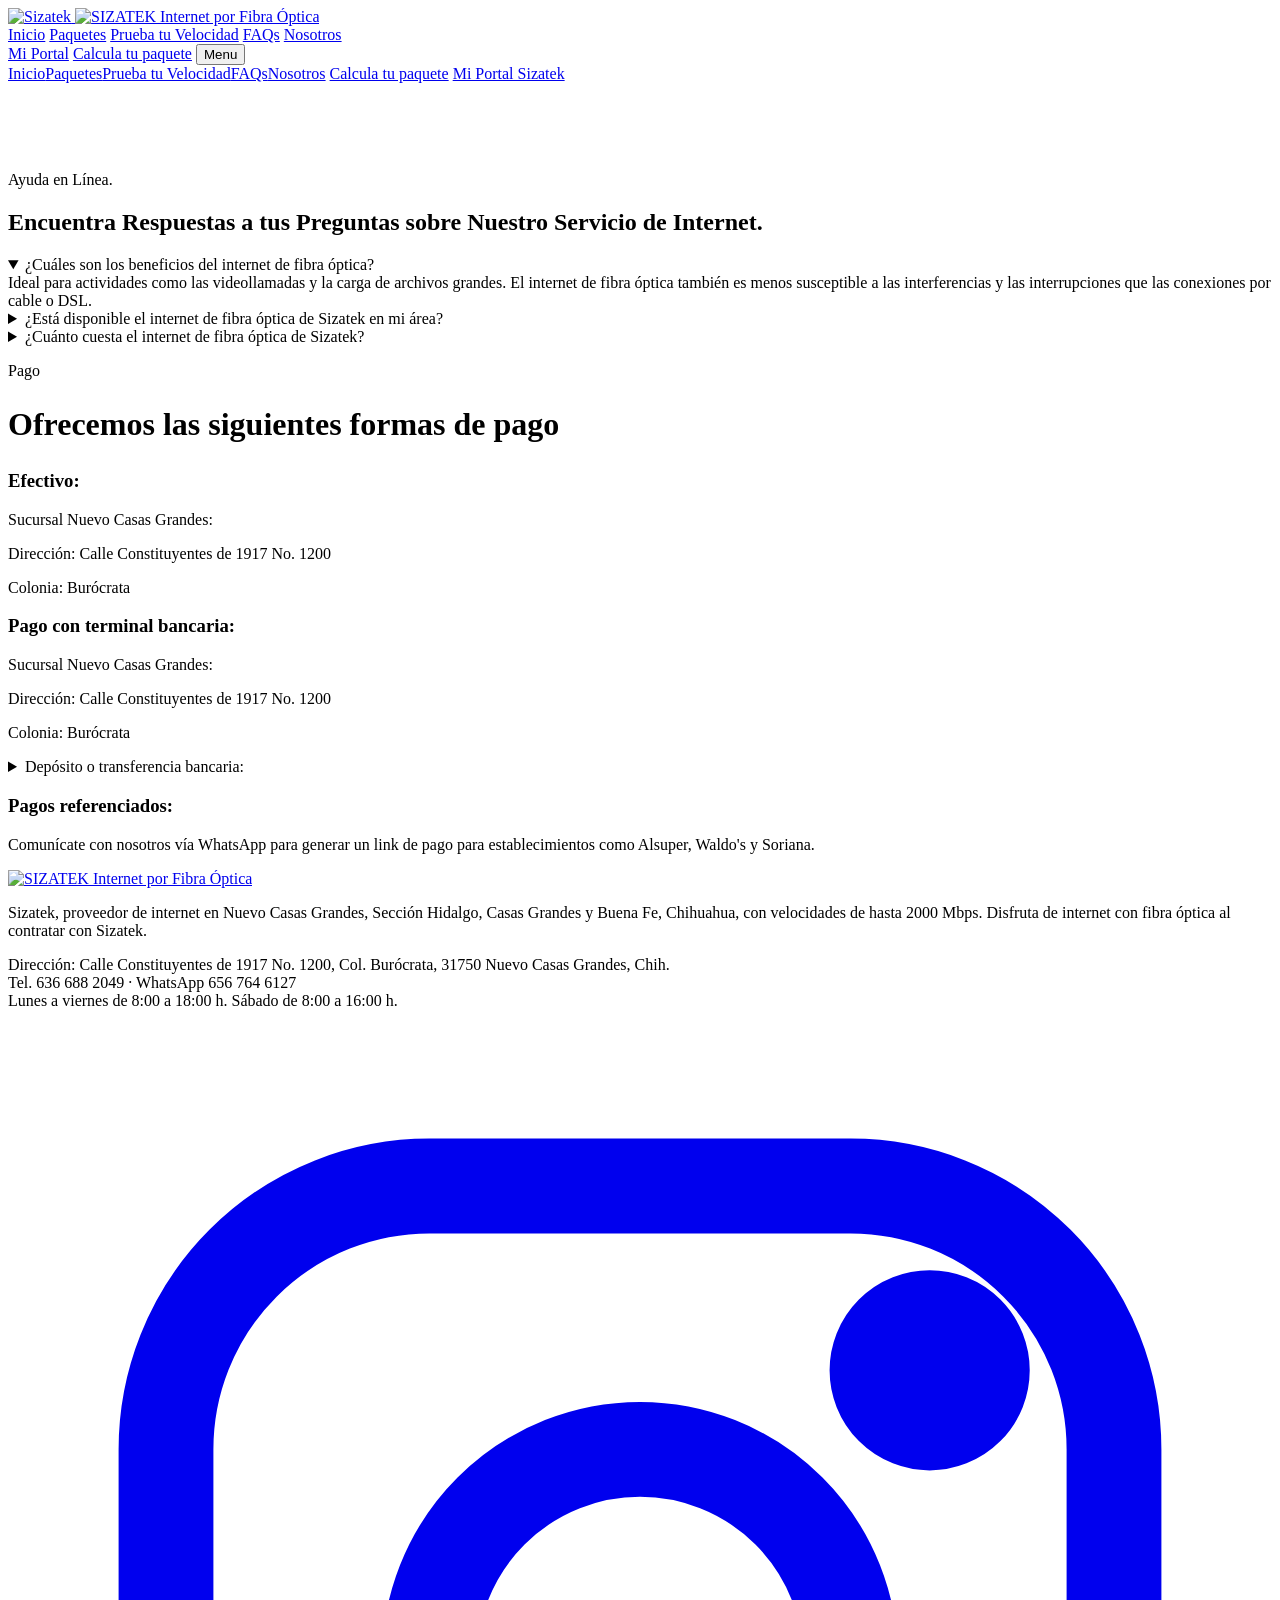
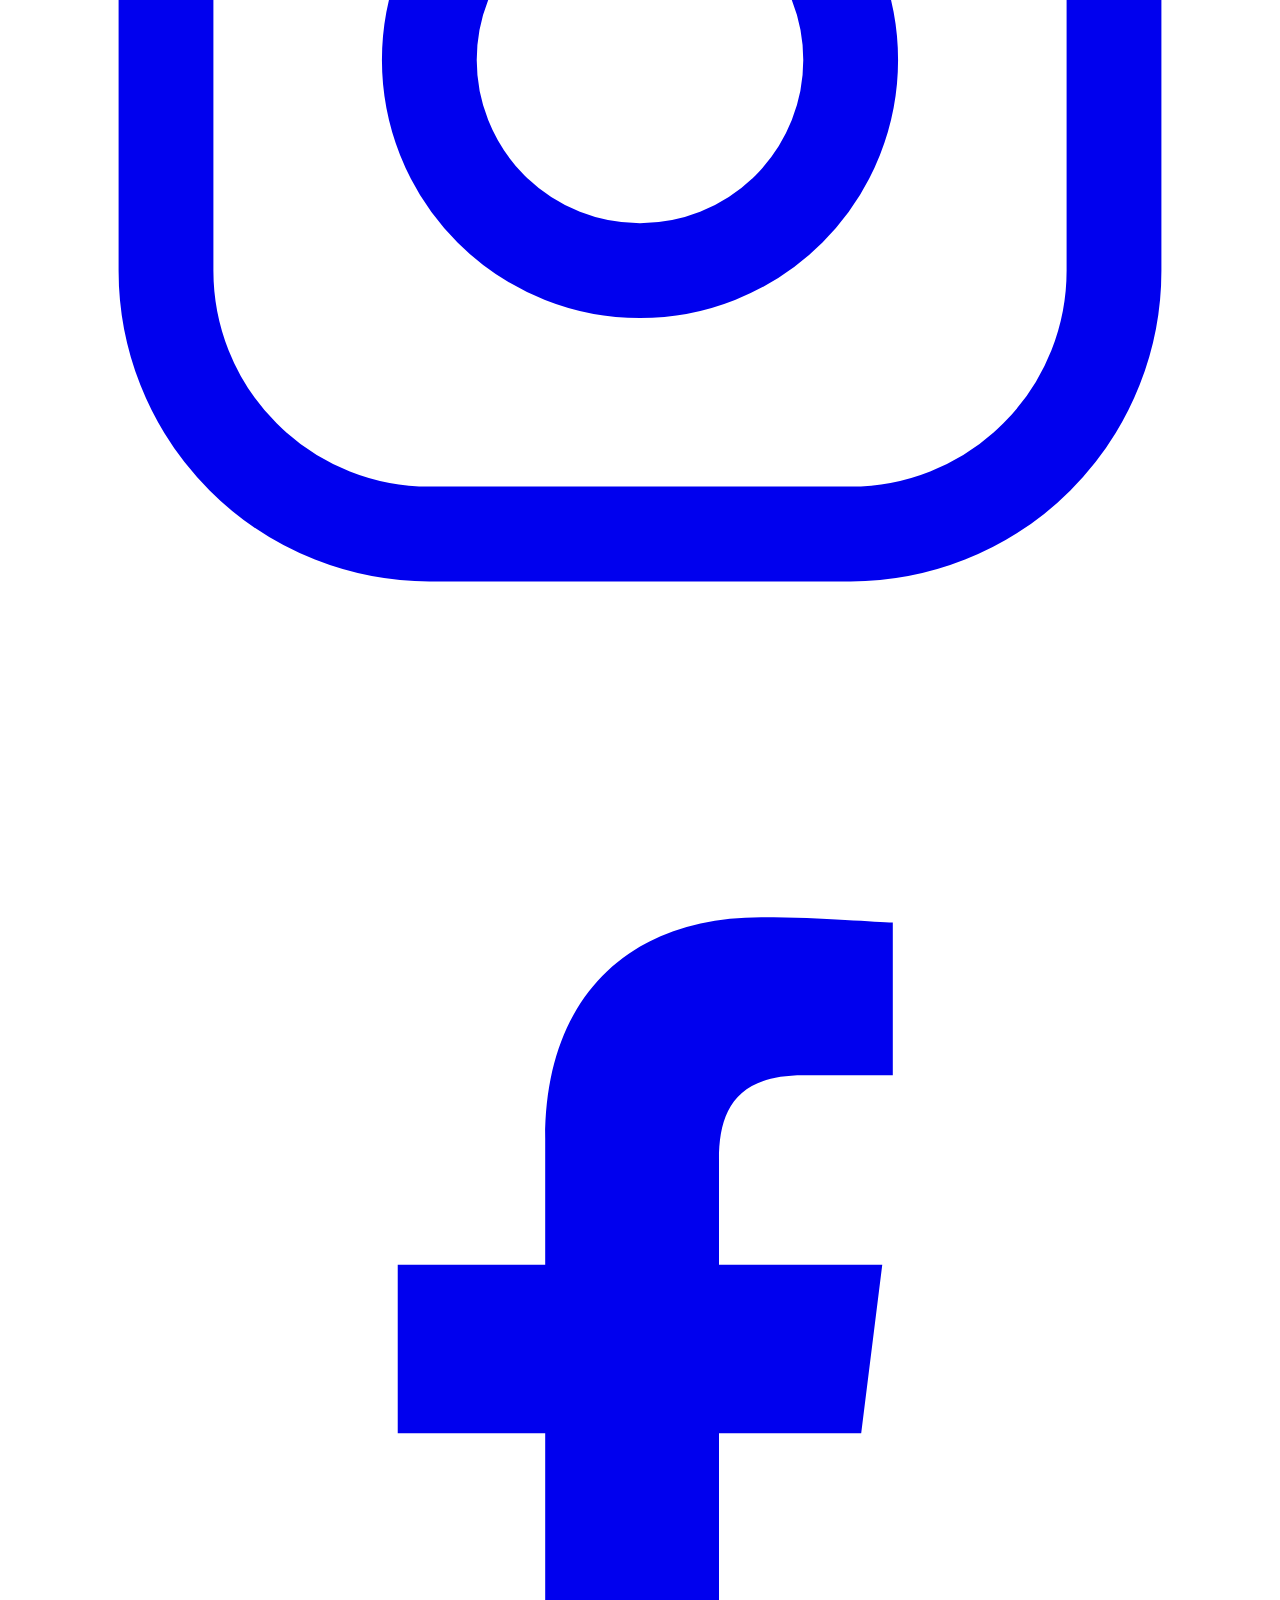
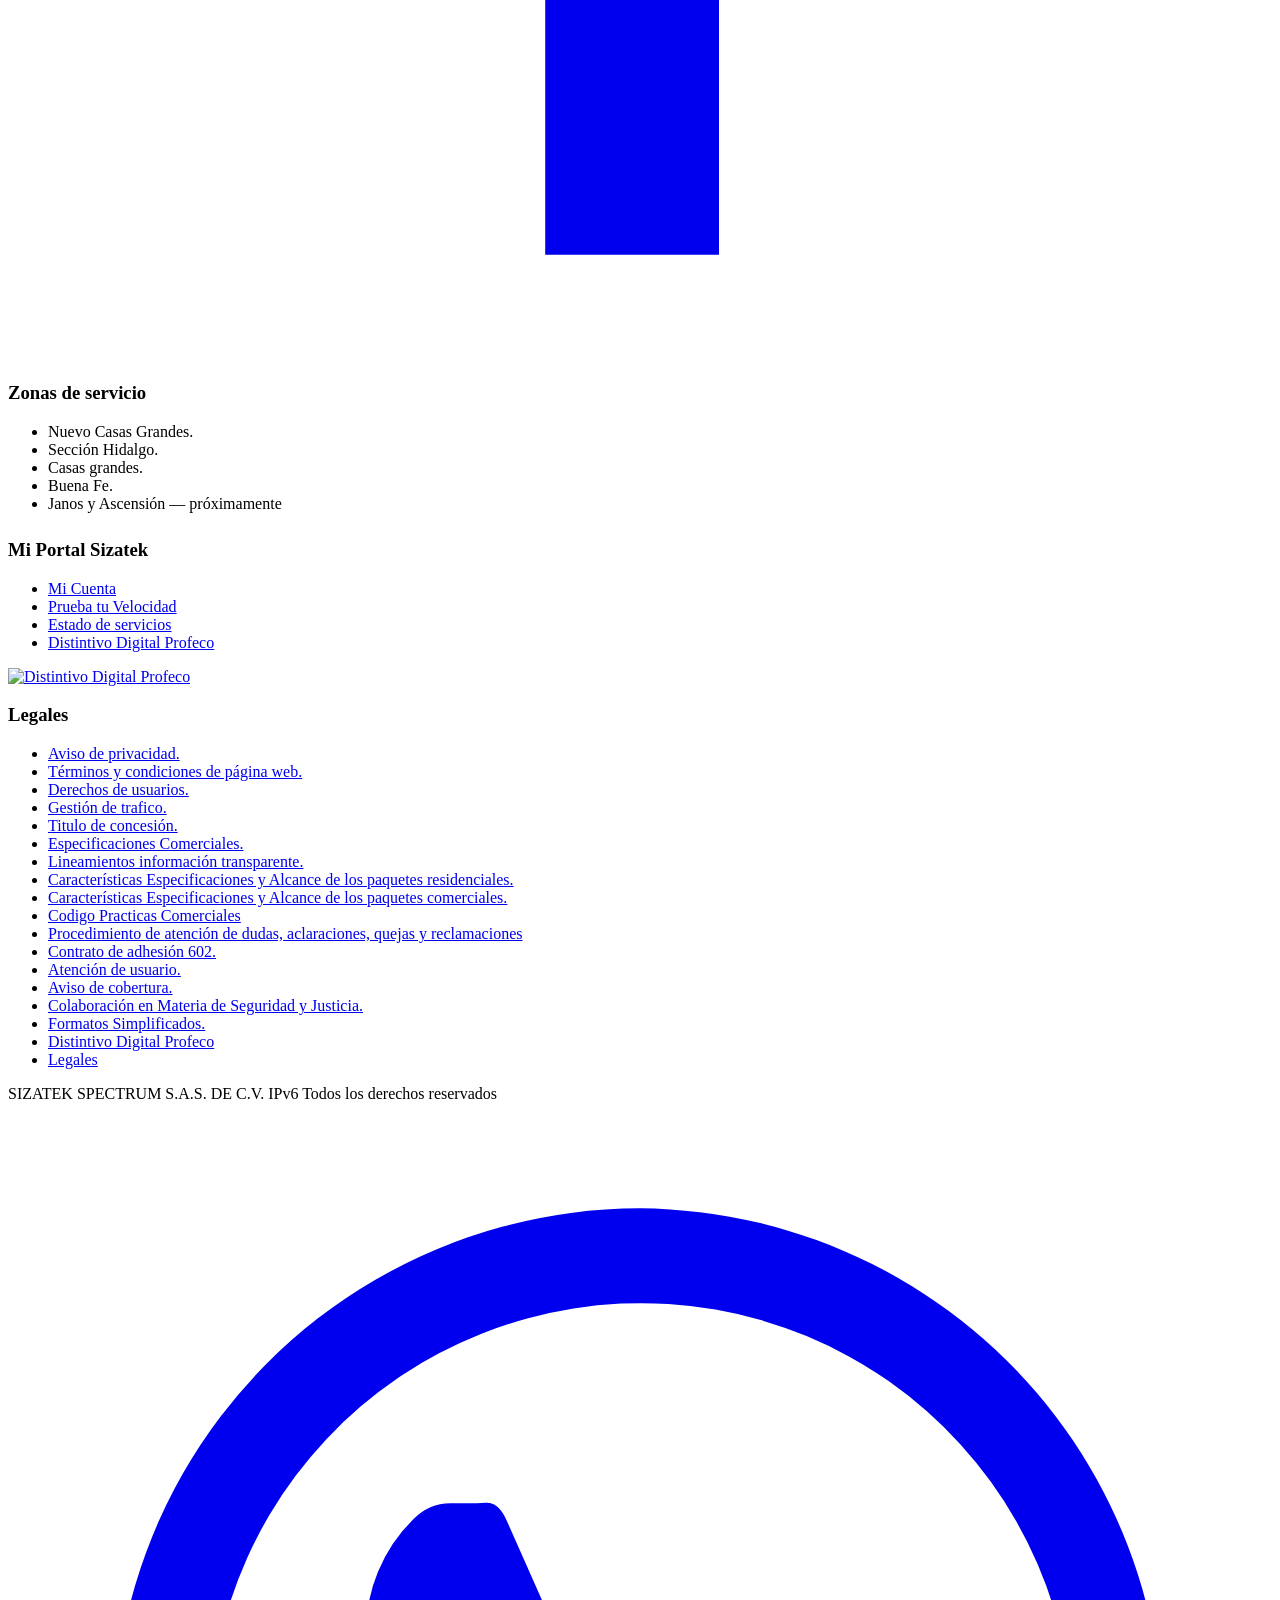
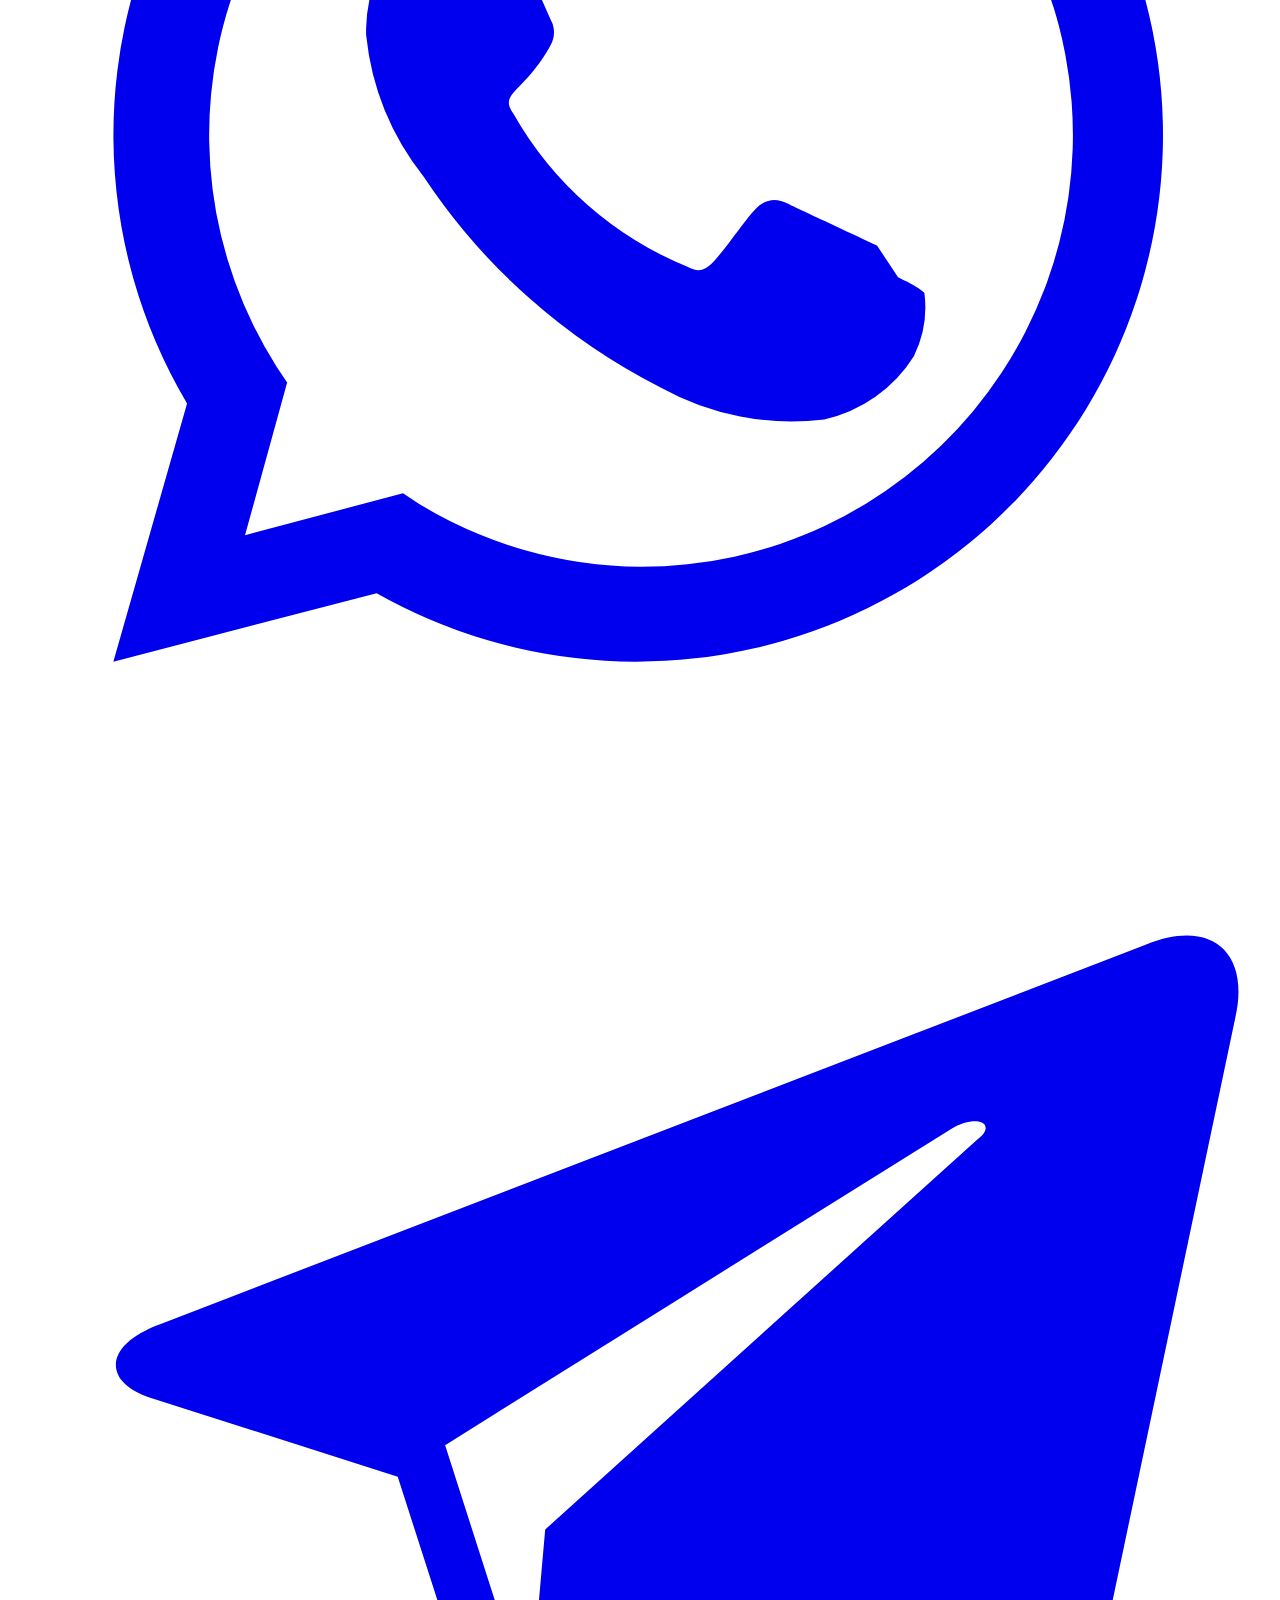
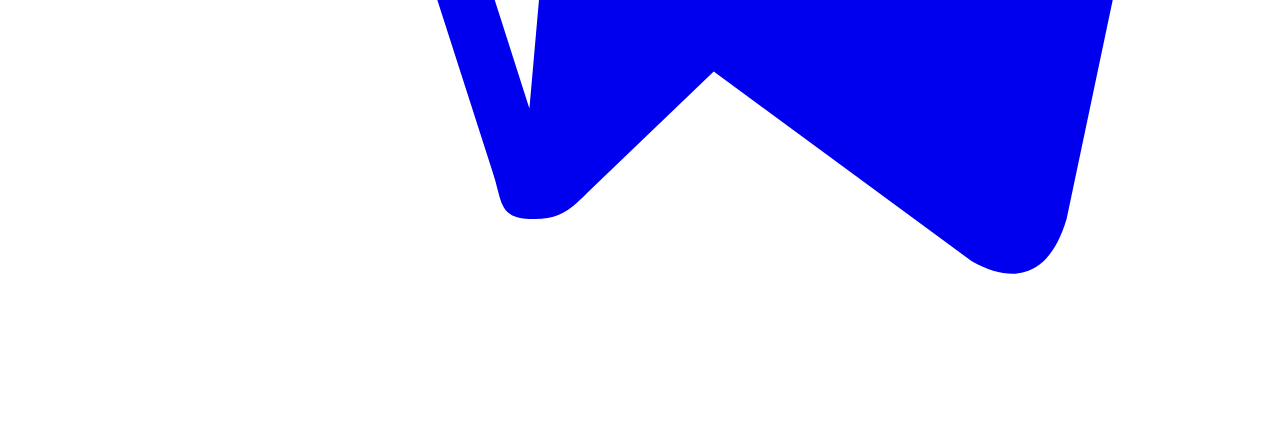
==== commit 393e01b4: "Janos y Ascension: proximamente, en el ticker y en el pie Estaba en la maqueta que se presento y nun" ====
--- a/site/ayuda/index.html
+++ b/site/ayuda/index.html
@@ -96,7 +96,7 @@
       </div>
       <div class="fcol">
         <h3>Zonas de servicio</h3>
-        <ul><li>Nuevo Casas Grandes.</li><li>Sección Hidalgo.</li><li>Casas  grandes.</li><li>Buena Fe.</li></ul>
+        <ul><li>Nuevo Casas Grandes.</li><li>Sección Hidalgo.</li><li>Casas  grandes.</li><li>Buena Fe.</li><li class="pronto">Janos y Ascensión — próximamente</li></ul>
         <h3 style="margin-top:26px">Mi Portal Sizatek</h3>
         <ul><li><a href="https://clientes.sizatek.com/cliente/login">Mi Cuenta</a></li><li><a href="/velocidad/">Prueba tu Velocidad</a></li><li><a href="/velocidad/#estado">Estado de servicios</a></li><li><a href="https://distintivodigital.profeco.gob.mx/consulta/DA25MW83091124">Distintivo Digital Profeco</a></li></ul>
         <a class="distintivo" href="https://distintivodigital.profeco.gob.mx/consulta/DA25MW83091124" aria-label="Distintivo Digital Profeco"><img src="/assets/distintivo-profeco.png" alt="Distintivo Digital Profeco" width="220" height="70" loading="lazy"></a>
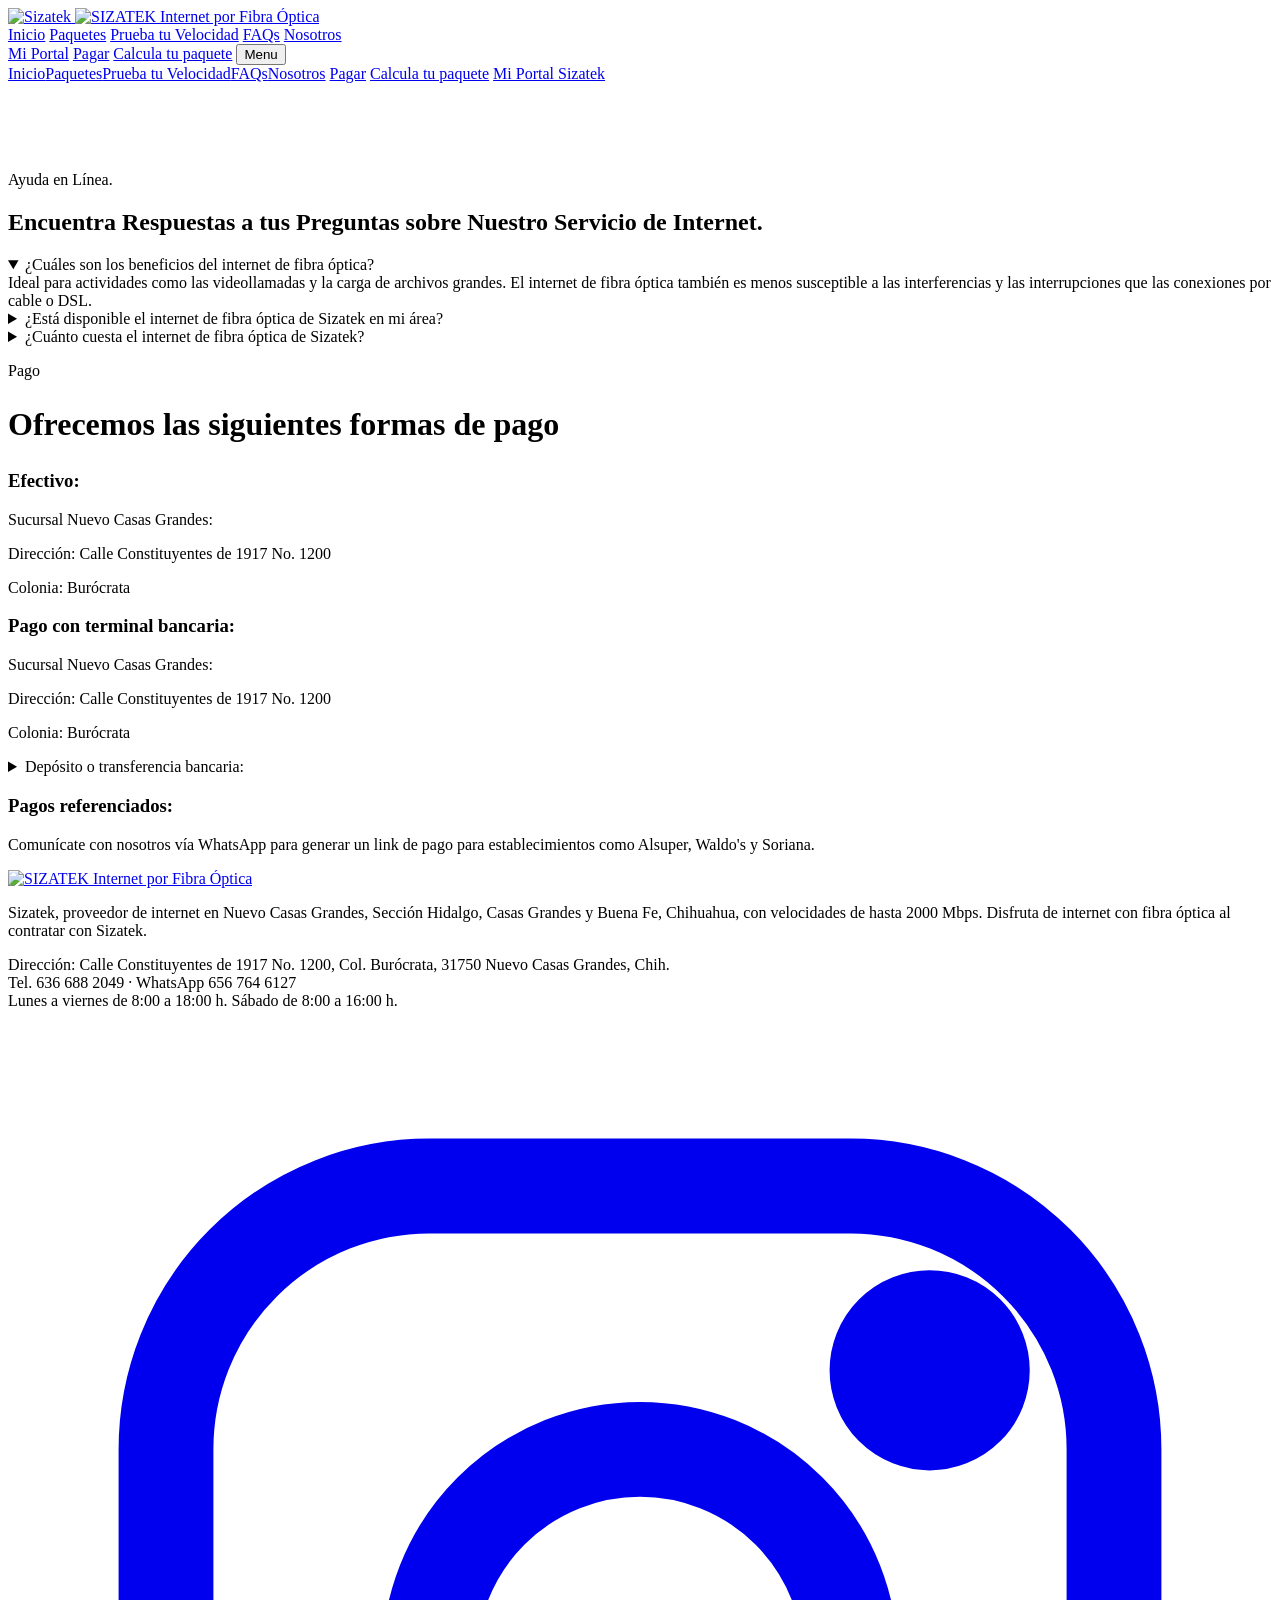
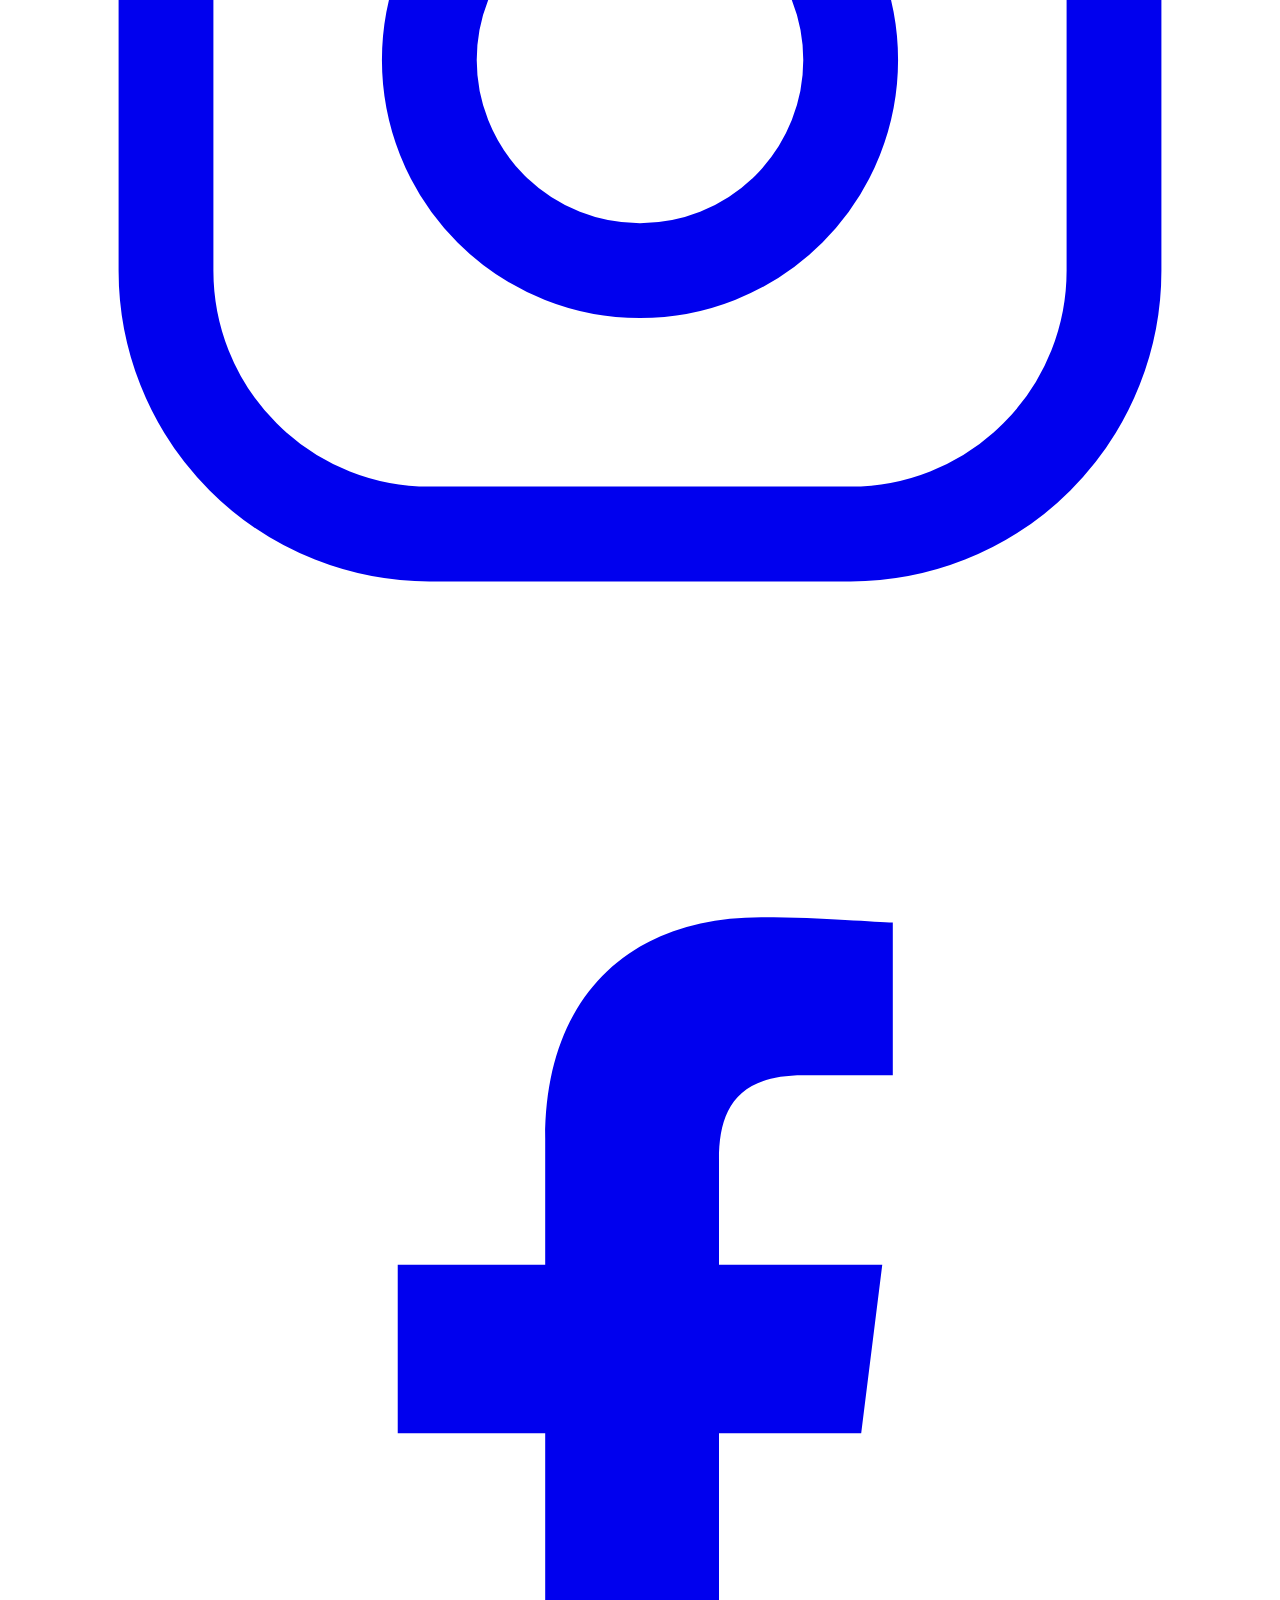
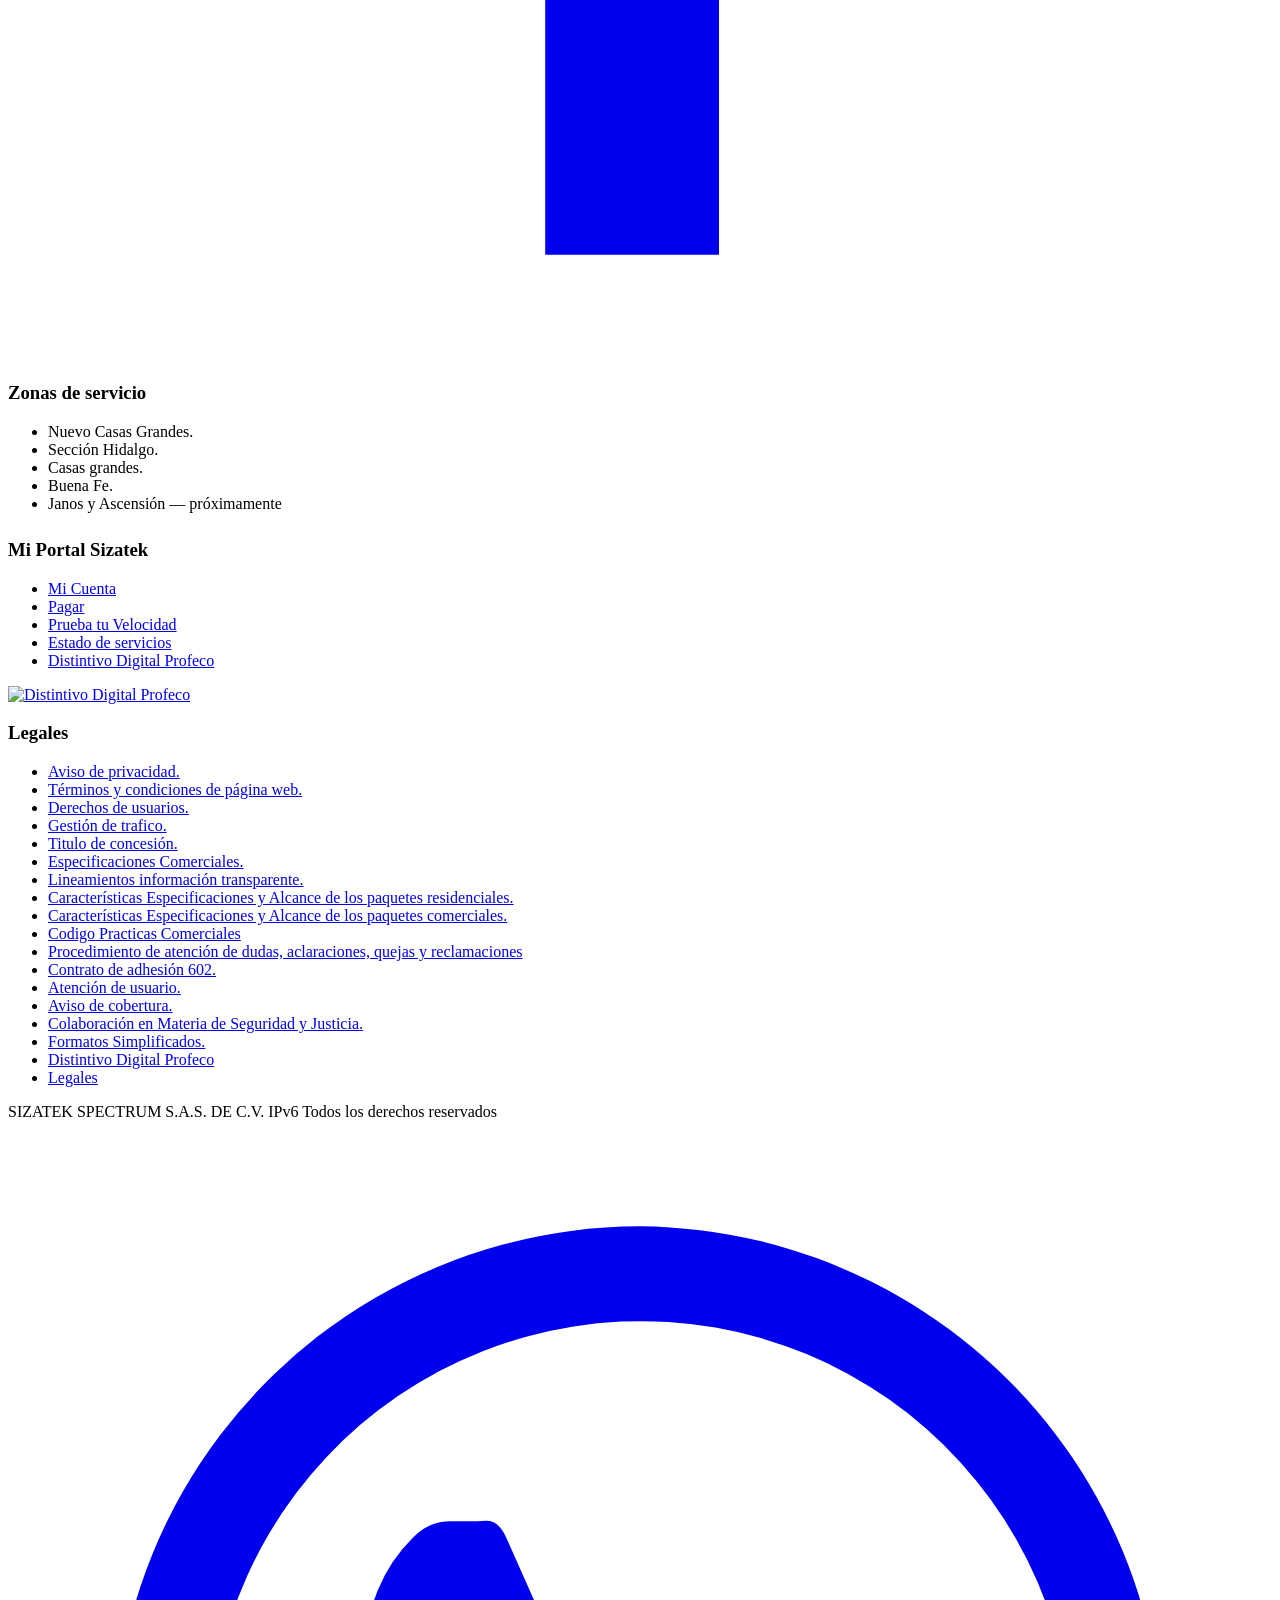
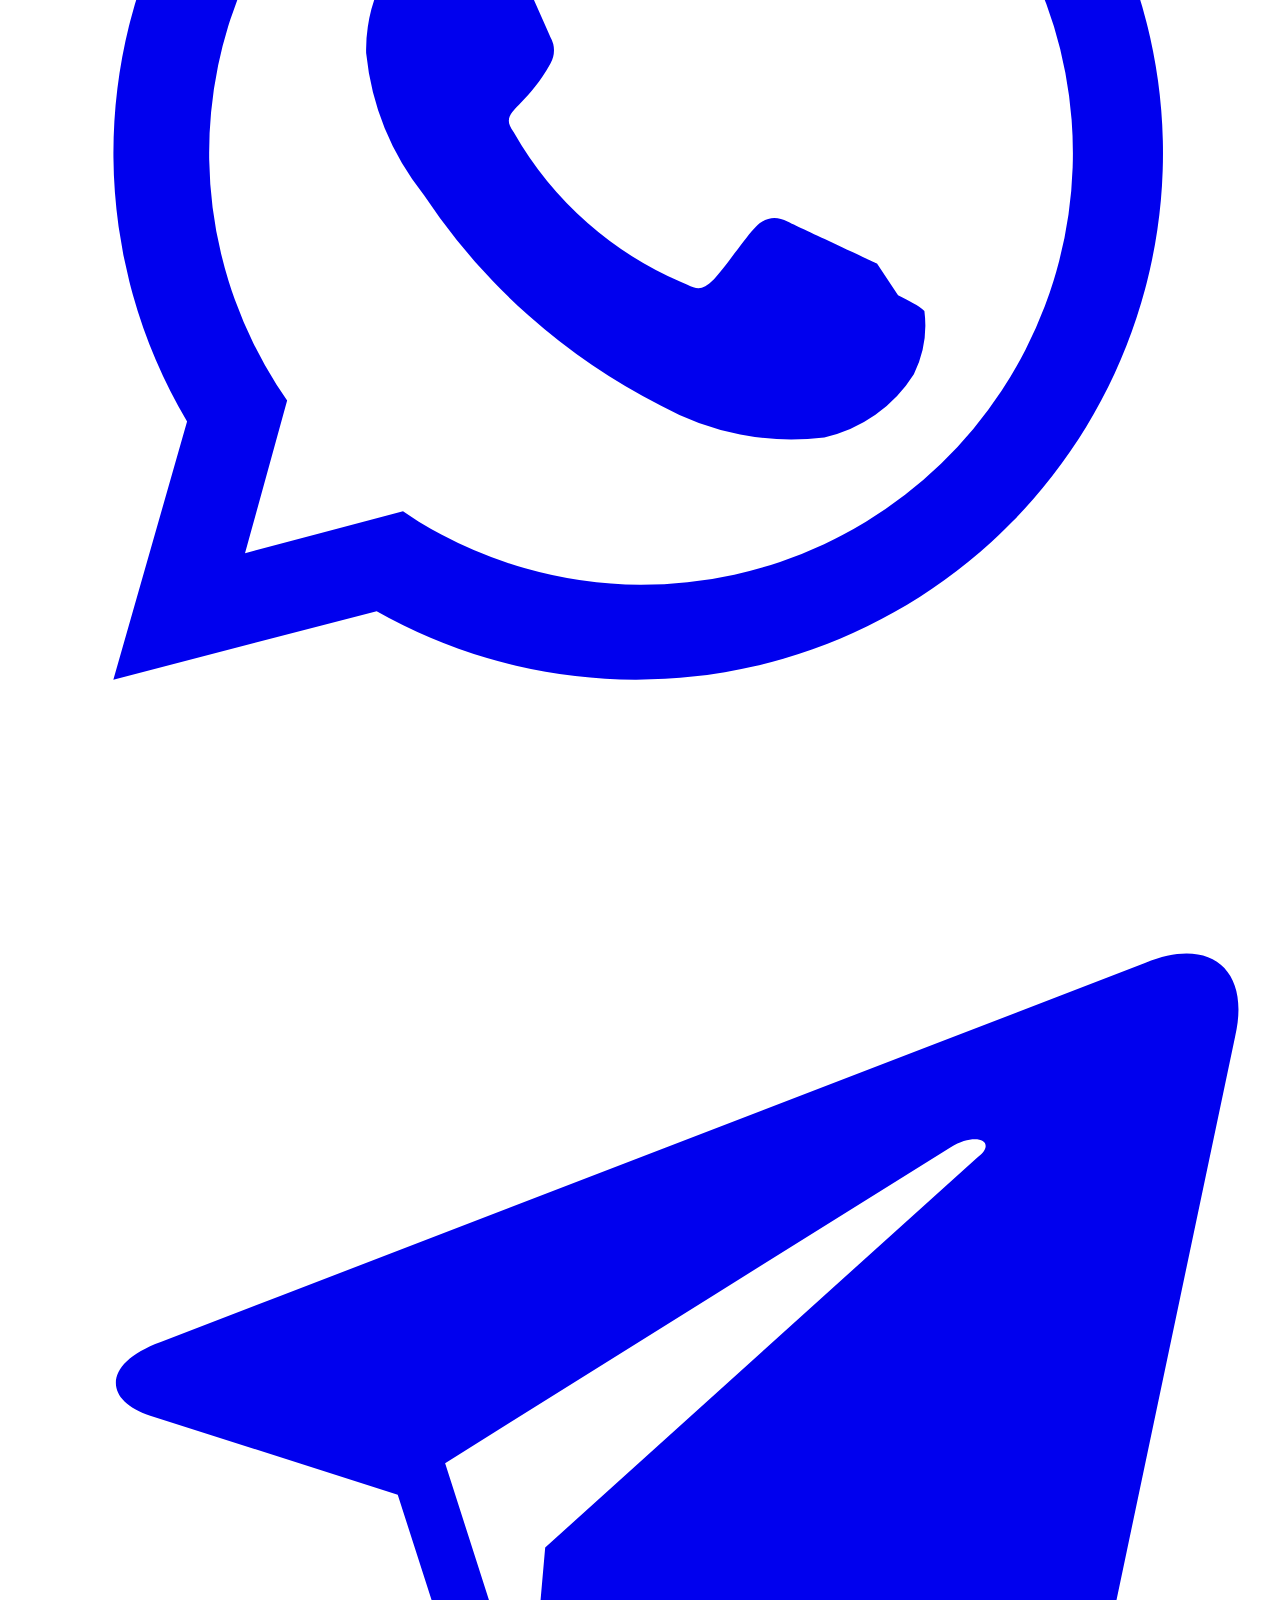
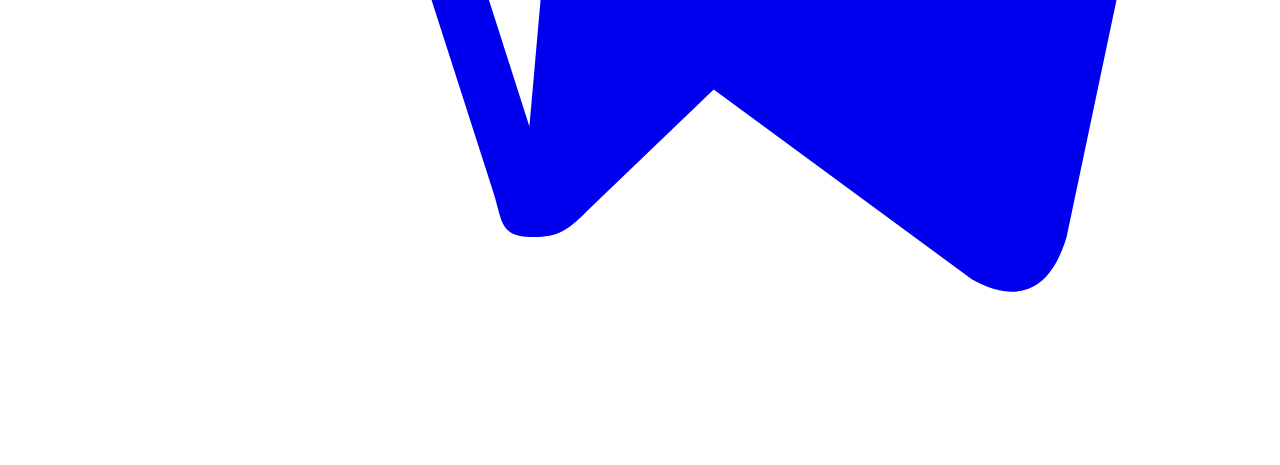
==== commit 40cd27fd: "Pagar en linea: /pagar/ con tapipay y Pagoralia, y boton en el menu ESTA PAGINA NO PIDE NI GUARDA DA" ====
--- a/site/ayuda/index.html
+++ b/site/ayuda/index.html
@@ -34,6 +34,7 @@
     </nav>
     <div class="nav-cta">
       <a class="btn btn-ghost" href="https://clientes.sizatek.com/cliente/login">Mi Portal</a>
+      <a class="btn btn-pago" href="/pagar/">Pagar</a>
       <a class="btn btn-luz" href="/calcula/">Calcula tu paquete</a>
       <button class="menu-btn" id="menuBtn" aria-expanded="false" aria-controls="drawer">Menu</button>
     </div>
@@ -41,6 +42,7 @@
   <div class="drawer" id="drawer">
     <div class="wrap">
       <a href="/">Inicio</a><a href="/paquetes/">Paquetes</a><a href="/velocidad/">Prueba tu Velocidad</a><a href="/ayuda/">FAQs</a><a href="/nosotros/">Nosotros</a>
+      <a href="/pagar/">Pagar</a>
       <a href="/calcula/">Calcula tu paquete</a>
       <a href="https://clientes.sizatek.com/cliente/login">Mi Portal Sizatek</a>
     </div>
@@ -98,7 +100,7 @@
         <h3>Zonas de servicio</h3>
         <ul><li>Nuevo Casas Grandes.</li><li>Sección Hidalgo.</li><li>Casas  grandes.</li><li>Buena Fe.</li><li class="pronto">Janos y Ascensión — próximamente</li></ul>
         <h3 style="margin-top:26px">Mi Portal Sizatek</h3>
-        <ul><li><a href="https://clientes.sizatek.com/cliente/login">Mi Cuenta</a></li><li><a href="/velocidad/">Prueba tu Velocidad</a></li><li><a href="/velocidad/#estado">Estado de servicios</a></li><li><a href="https://distintivodigital.profeco.gob.mx/consulta/DA25MW83091124">Distintivo Digital Profeco</a></li></ul>
+        <ul><li><a href="https://clientes.sizatek.com/cliente/login">Mi Cuenta</a></li><li><a href="/pagar/">Pagar</a></li><li><a href="/velocidad/">Prueba tu Velocidad</a></li><li><a href="/velocidad/#estado">Estado de servicios</a></li><li><a href="https://distintivodigital.profeco.gob.mx/consulta/DA25MW83091124">Distintivo Digital Profeco</a></li></ul>
         <a class="distintivo" href="https://distintivodigital.profeco.gob.mx/consulta/DA25MW83091124" aria-label="Distintivo Digital Profeco"><img src="/assets/distintivo-profeco.png" alt="Distintivo Digital Profeco" width="220" height="70" loading="lazy"></a>
       </div>
       <div class="fcol">
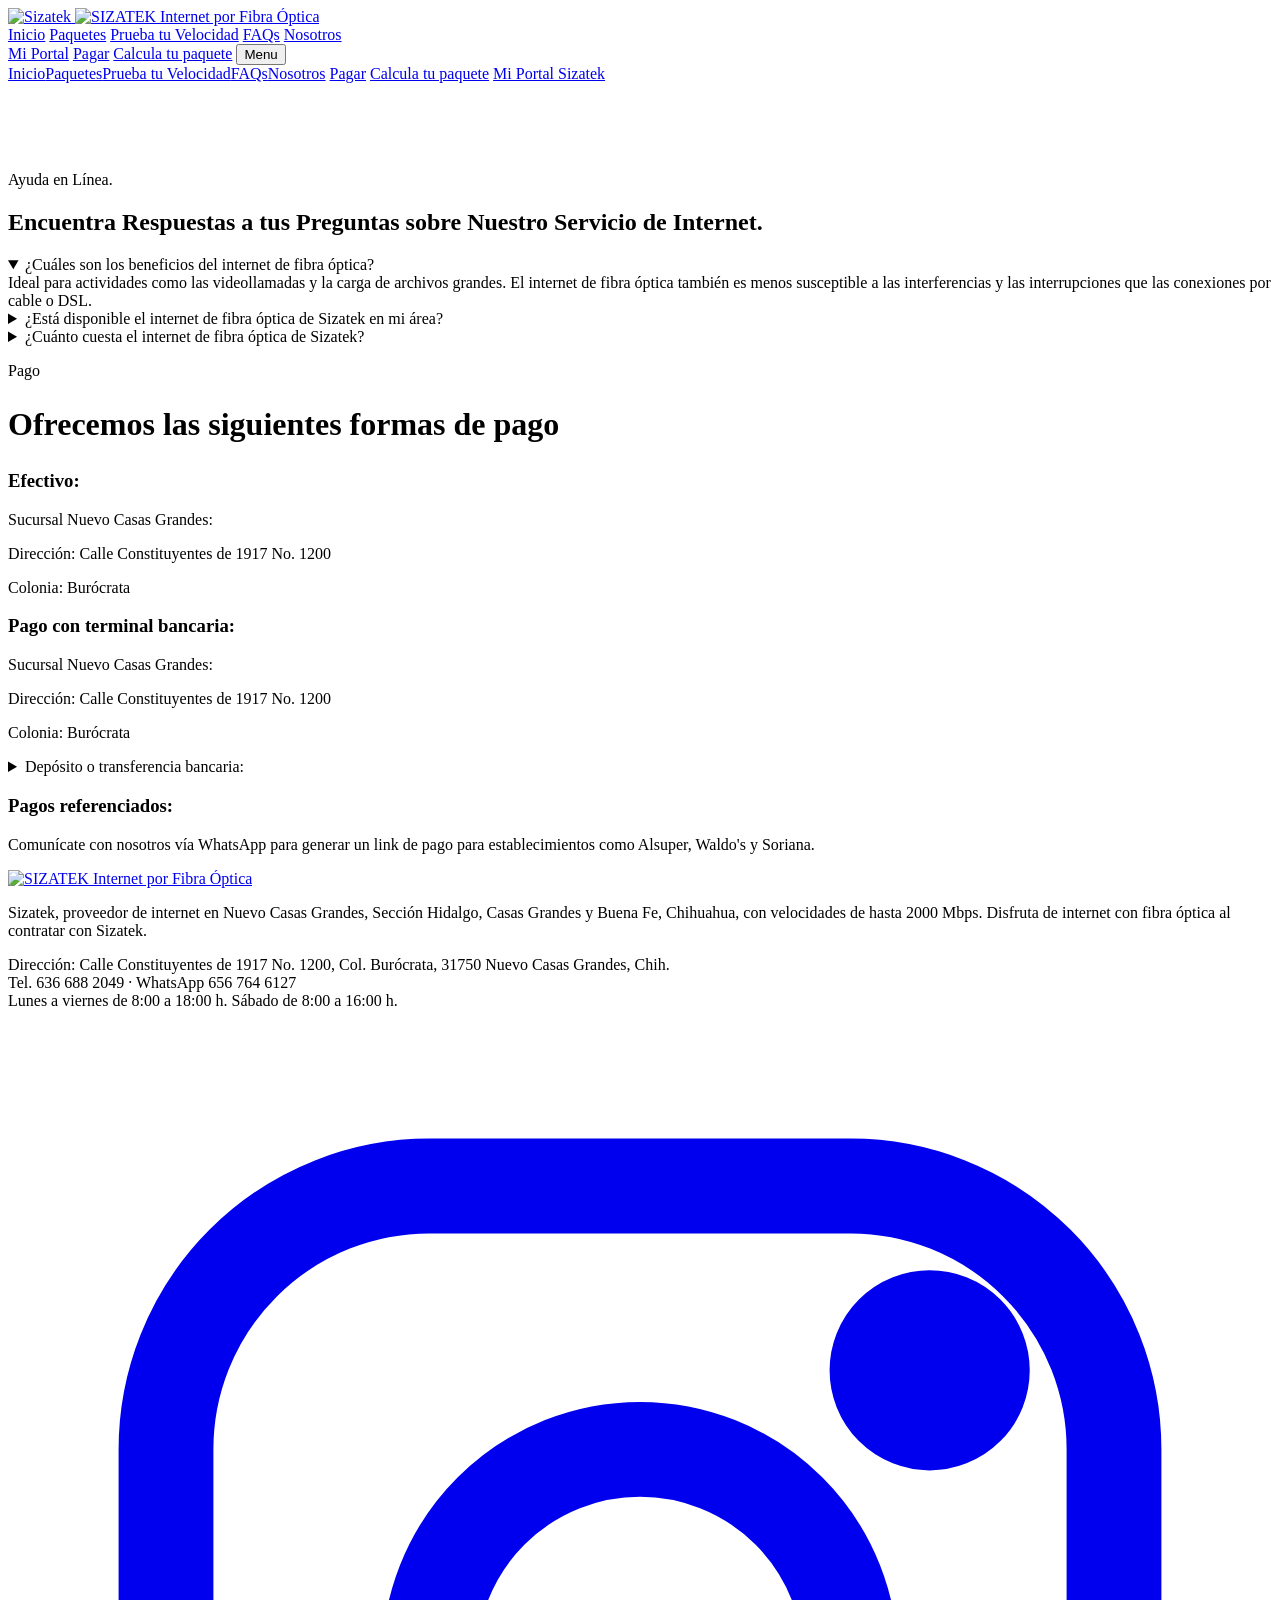
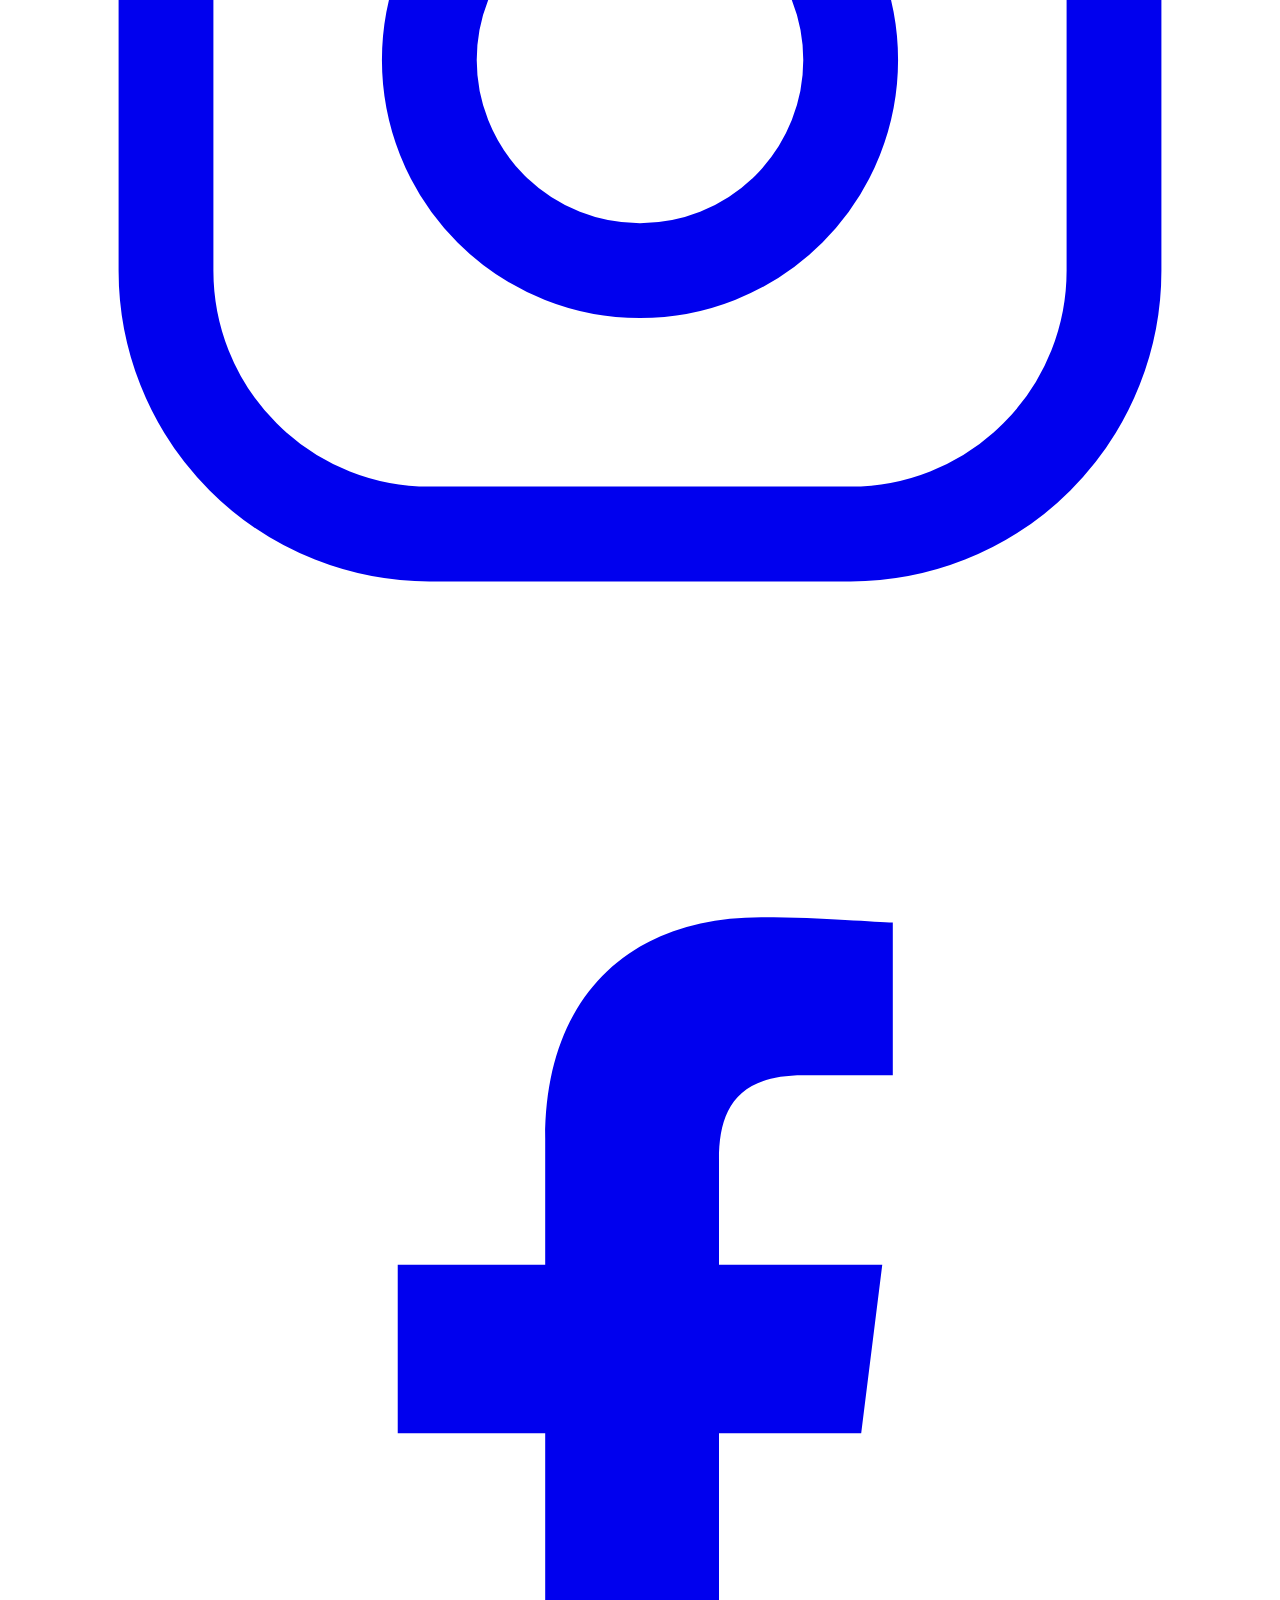
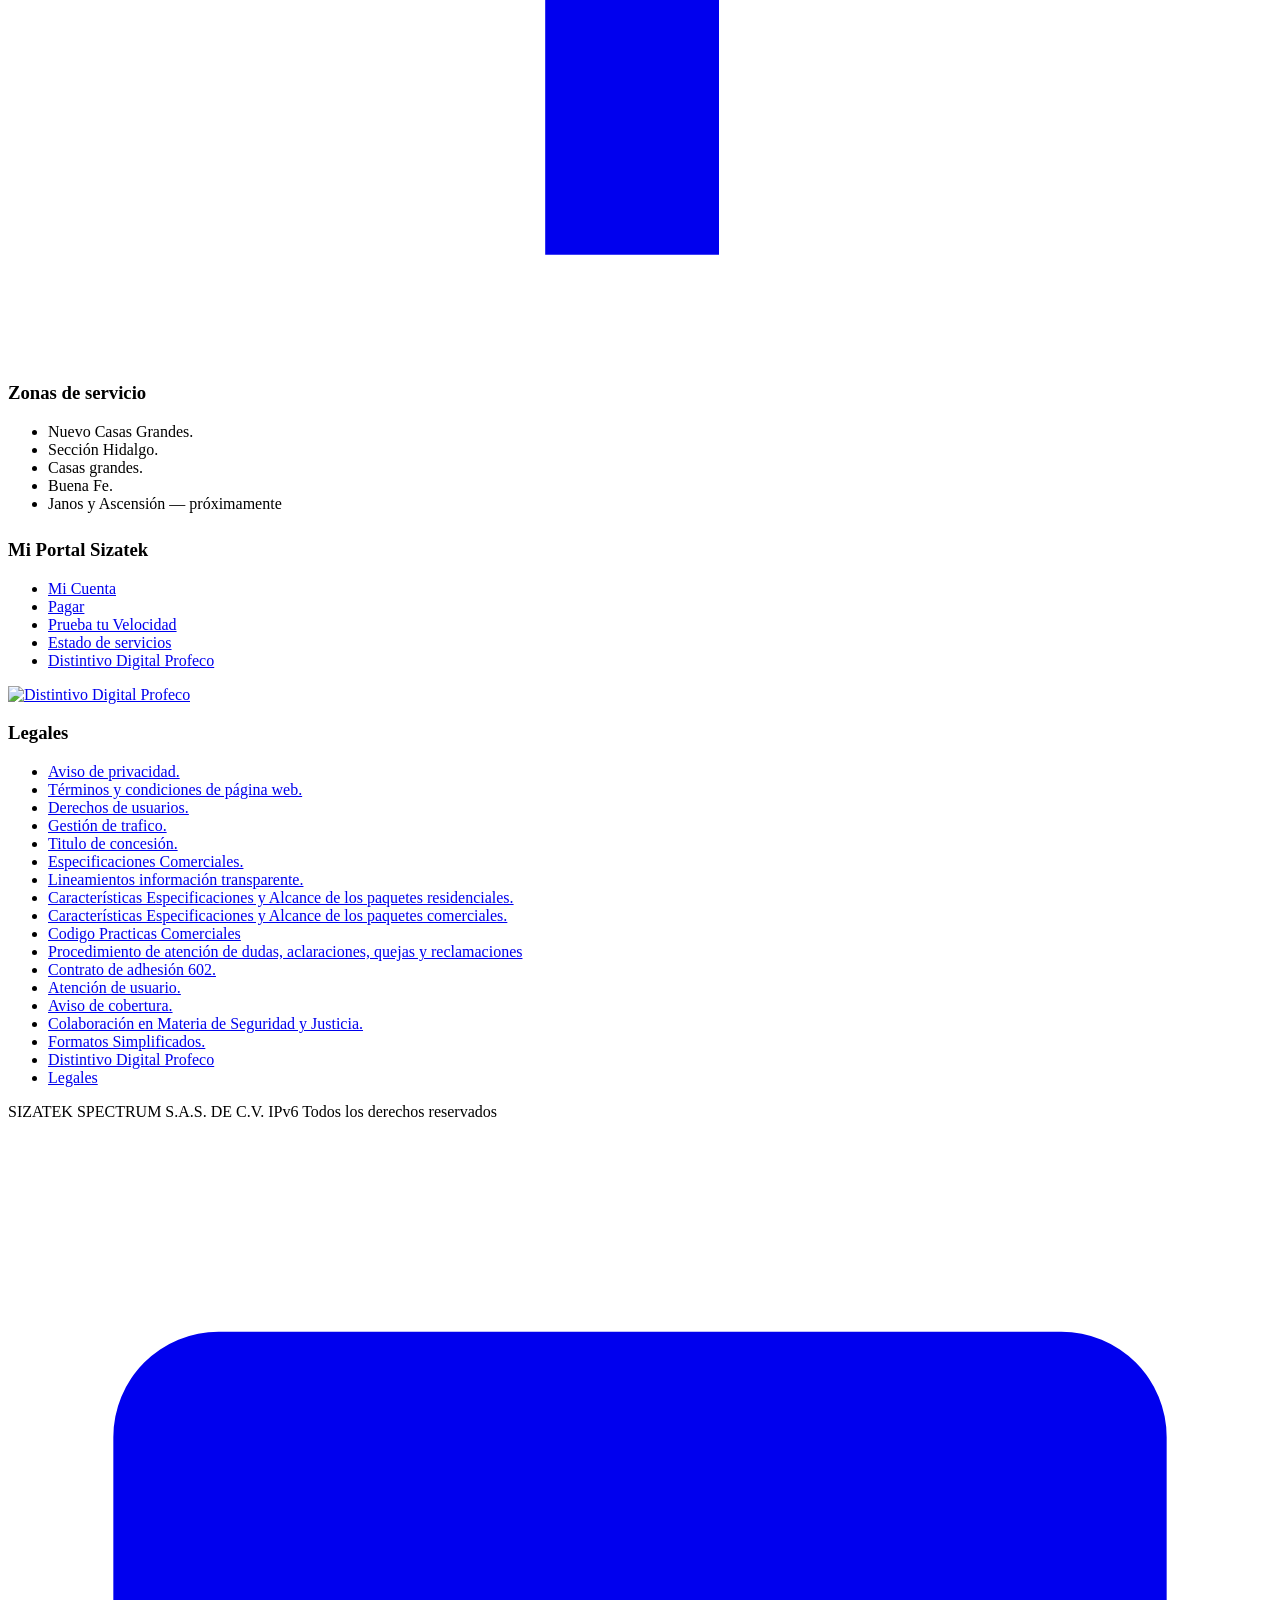
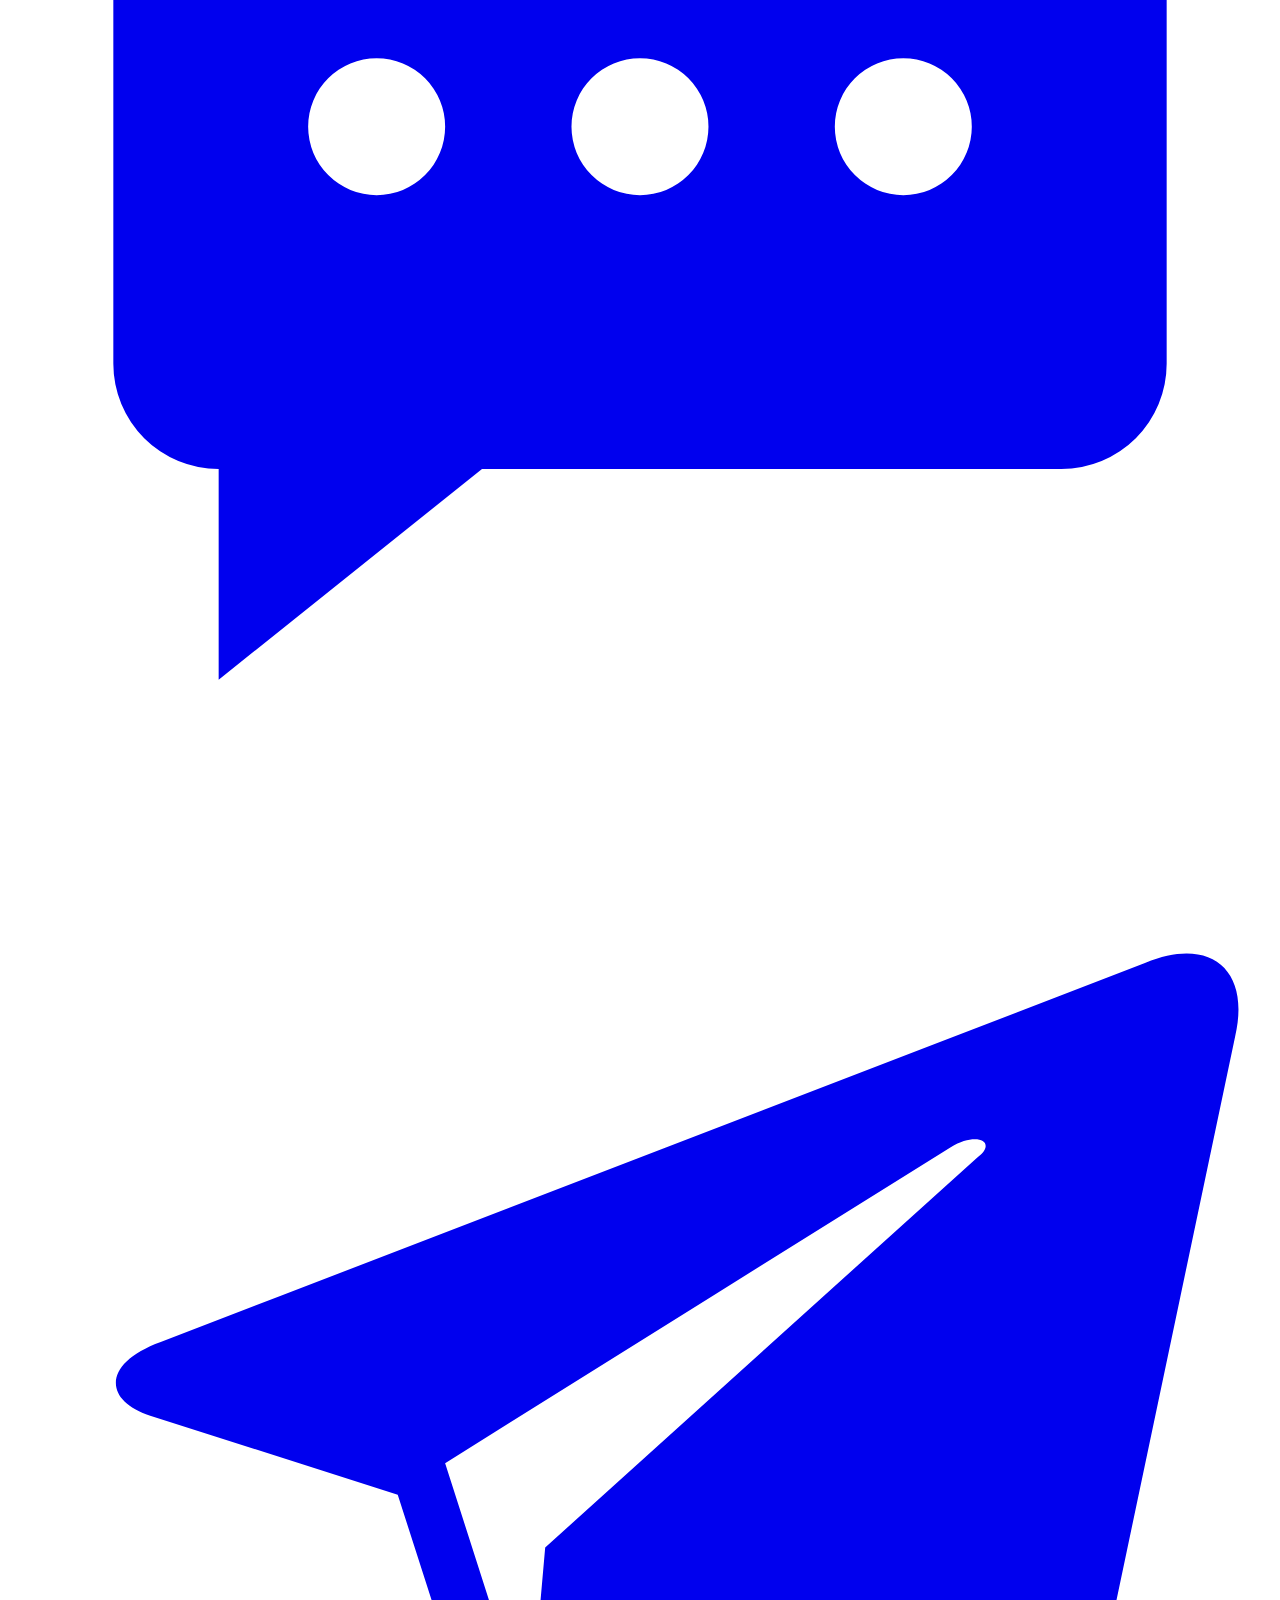
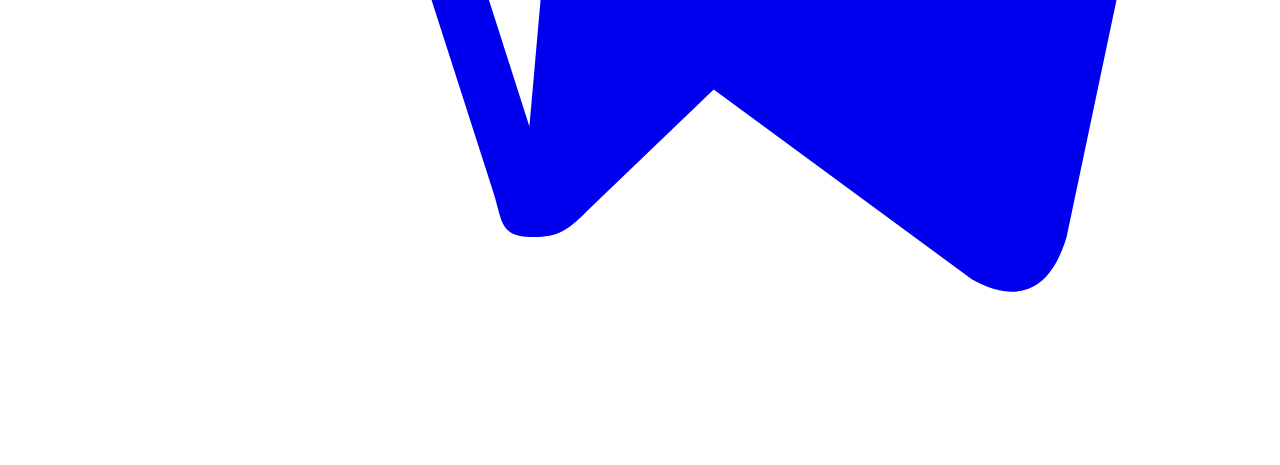
==== commit 3bd43a20: "Contacto: selector Telegram / Mi Sizatek / WhatsApp; Mi Portal → descarga de Mi Sizatek Los botones " ====
--- a/site/ayuda/index.html
+++ b/site/ayuda/index.html
@@ -14,7 +14,7 @@
 <meta name="theme-color" content="#050B1A">
 <link rel="preconnect" href="https://fonts.googleapis.com">
 <link rel="stylesheet" href="https://fonts.googleapis.com/css2?family=Unbounded:wght@300;400;500;700;900&family=Geologica:wght@300;400;500;600&family=IBM+Plex+Mono:wght@400;500&display=swap">
-<link rel="stylesheet" href="/assets/site.css?v=15">
+<link rel="stylesheet" href="/assets/site.css?v=18">
 <script>document.documentElement.classList.add('js');</script>
 </head>
 <body>
@@ -33,7 +33,7 @@
       <a href="/nosotros/">Nosotros</a>
     </nav>
     <div class="nav-cta">
-      <a class="btn btn-ghost" href="https://clientes.sizatek.com/cliente/login">Mi Portal</a>
+      <a class="btn btn-ghost" href="https://app.sizatek.online/descargas/mi-sizatek.html">Mi Portal</a>
       <a class="btn btn-pago" href="/pagar/">Pagar</a>
       <a class="btn btn-luz" href="/calcula/">Calcula tu paquete</a>
       <button class="menu-btn" id="menuBtn" aria-expanded="false" aria-controls="drawer">Menu</button>
@@ -44,7 +44,7 @@
       <a href="/">Inicio</a><a href="/paquetes/">Paquetes</a><a href="/velocidad/">Prueba tu Velocidad</a><a href="/ayuda/">FAQs</a><a href="/nosotros/">Nosotros</a>
       <a href="/pagar/">Pagar</a>
       <a href="/calcula/">Calcula tu paquete</a>
-      <a href="https://clientes.sizatek.com/cliente/login">Mi Portal Sizatek</a>
+      <a href="https://app.sizatek.online/descargas/mi-sizatek.html">Mi Portal Sizatek</a>
     </div>
   </div>
 </header>
@@ -60,8 +60,8 @@
       </div>
       <div class="faq">
       <details open><summary>¿Cuáles son los beneficios del internet de fibra óptica?</summary><div class="body">Ideal para actividades como las videollamadas y la carga de archivos grandes. El internet de fibra óptica también es menos susceptible a las interferencias y las interrupciones que las conexiones por cable o DSL.</div></details>
-      <details><summary>¿Está disponible el internet de fibra óptica de Sizatek en mi área?</summary><div class="body">Como empresa local en Chihuahua, ofrecemos el servicio de internet con fibra óptica en Nuevo Casas Grandes, Sección Hidalgo, Casas Grandes y  Buena Fe.</div></details>
-      <details><summary>¿Cuánto cuesta el internet de fibra óptica de Sizatek?</summary><div class="body">El costo del internet de fibra óptica de Sizatek varía según el plan de velocidad y las promociones disponibles en el momento.  Como empresa local en Chihuahua, ofrecemos servicio en Nuevo Casas Grandes, Sección Hidalgo, Casas Grandes y Buena Fe (Chihuahua). Visita nuestra página de planes y precios para obtener información detallada y elegir el mejor plan para ti.</div></details>
+      <details><summary>¿Está disponible el internet de fibra óptica de Sizatek en mi área?</summary><div class="body">Ofrecemos el servicio de internet con fibra óptica en Nuevo Casas Grandes, Sección Hidalgo, Casas Grandes y Buena Fe.</div></details>
+      <details><summary>¿Cuánto cuesta el internet de fibra óptica de Sizatek?</summary><div class="body">El costo del internet de fibra óptica de Sizatek varía según el plan de velocidad y las promociones disponibles en el momento. Ofrecemos servicio en Nuevo Casas Grandes, Sección Hidalgo, Casas Grandes y Buena Fe (Chihuahua). Visita nuestra página de planes y precios para obtener información detallada y elegir el mejor plan para ti.</div></details>
       </div>
     </div>
     <div>
@@ -117,10 +117,10 @@
 </footer>
 
 
-<a class="wa-float" href="https://wa.me/5216567646127" aria-label="Contáctanos"><svg viewBox="0 0 24 24" fill="currentColor"><path d="M12 2a10 10 0 0 0-8.6 15.1L2 22l5-1.3A10 10 0 1 0 12 2Zm0 18.2a8.2 8.2 0 0 1-4.2-1.2l-.3-.2-3 .8.8-2.9-.2-.3A8.2 8.2 0 1 1 12 20.2Zm4.5-6.1c-.2-.1-1.5-.7-1.7-.8s-.4-.1-.6.1-.6.8-.8 1-.3.2-.5.1a6.7 6.7 0 0 1-3.3-2.9c-.3-.4.2-.4.7-1.3a.5.5 0 0 0 0-.5l-.8-1.8c-.2-.5-.4-.4-.6-.4h-.5a1 1 0 0 0-.7.3 3 3 0 0 0-.9 2.2 5.2 5.2 0 0 0 1.1 2.7 11.8 11.8 0 0 0 4.5 4 5.1 5.1 0 0 0 3.1.6 2.7 2.7 0 0 0 1.7-1.2 2.1 2.1 0 0 0 .2-1.2c-.1-.1-.3-.2-.5-.3Z"/></svg></a>
+<a class="wa-float" href="https://wa.me/5216567646127" aria-label="Contáctanos"><svg viewBox="0 0 24 24" fill="currentColor"><path d="M4 4h16a2 2 0 0 1 2 2v10a2 2 0 0 1-2 2H9l-5 4v-4H4a2 2 0 0 1-2-2V6a2 2 0 0 1 2-2Zm3 6.2a1.3 1.3 0 1 0 0 2.6 1.3 1.3 0 0 0 0-2.6Zm5 0a1.3 1.3 0 1 0 0 2.6 1.3 1.3 0 0 0 0-2.6Zm5 0a1.3 1.3 0 1 0 0 2.6 1.3 1.3 0 0 0 0-2.6Z"/></svg></a>
 <a class="tg-float" href="https://t.me/Sizatek_telebot?start=soporte" aria-label="Telegram"><svg viewBox="0 0 24 24" fill="currentColor"><path d="M21.6 3.3 2.9 10.5c-1.1.4-1.1 1.1-.2 1.4l4.7 1.5 1.8 5.6c.2.6.1.9.8.9.5 0 .7-.2 1-.5l2.4-2.3 4.9 3.6c.9.5 1.5.2 1.8-.8l3.2-15.2c.3-1.3-.5-1.9-1.7-1.4ZM8.3 12.8l9.6-6c.5-.3.9-.1.5.2l-8.2 7.4-.3 3.4-1.6-5Z"/></svg></a>
 
 
-<script src="/assets/site.js?v=13" defer></script>
+<script src="/assets/site.js?v=18" defer></script>
 </body>
 </html>
